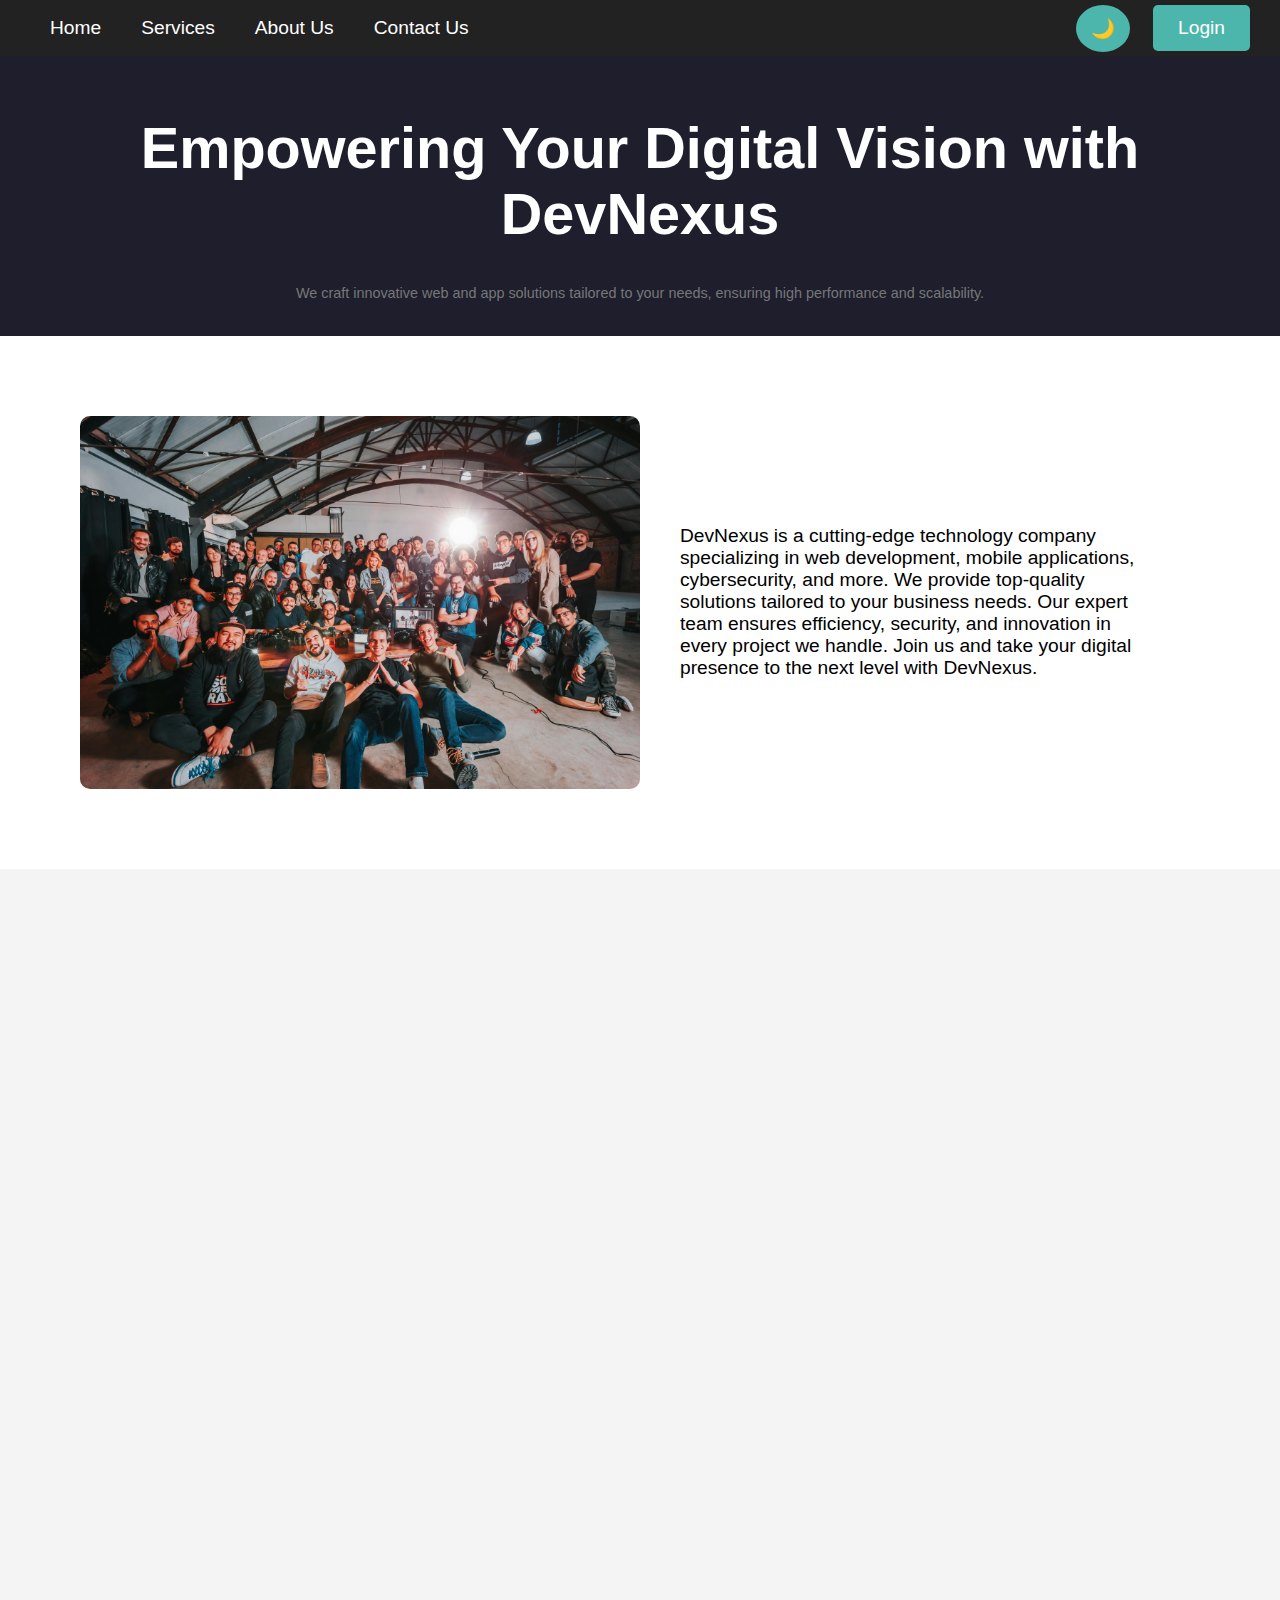
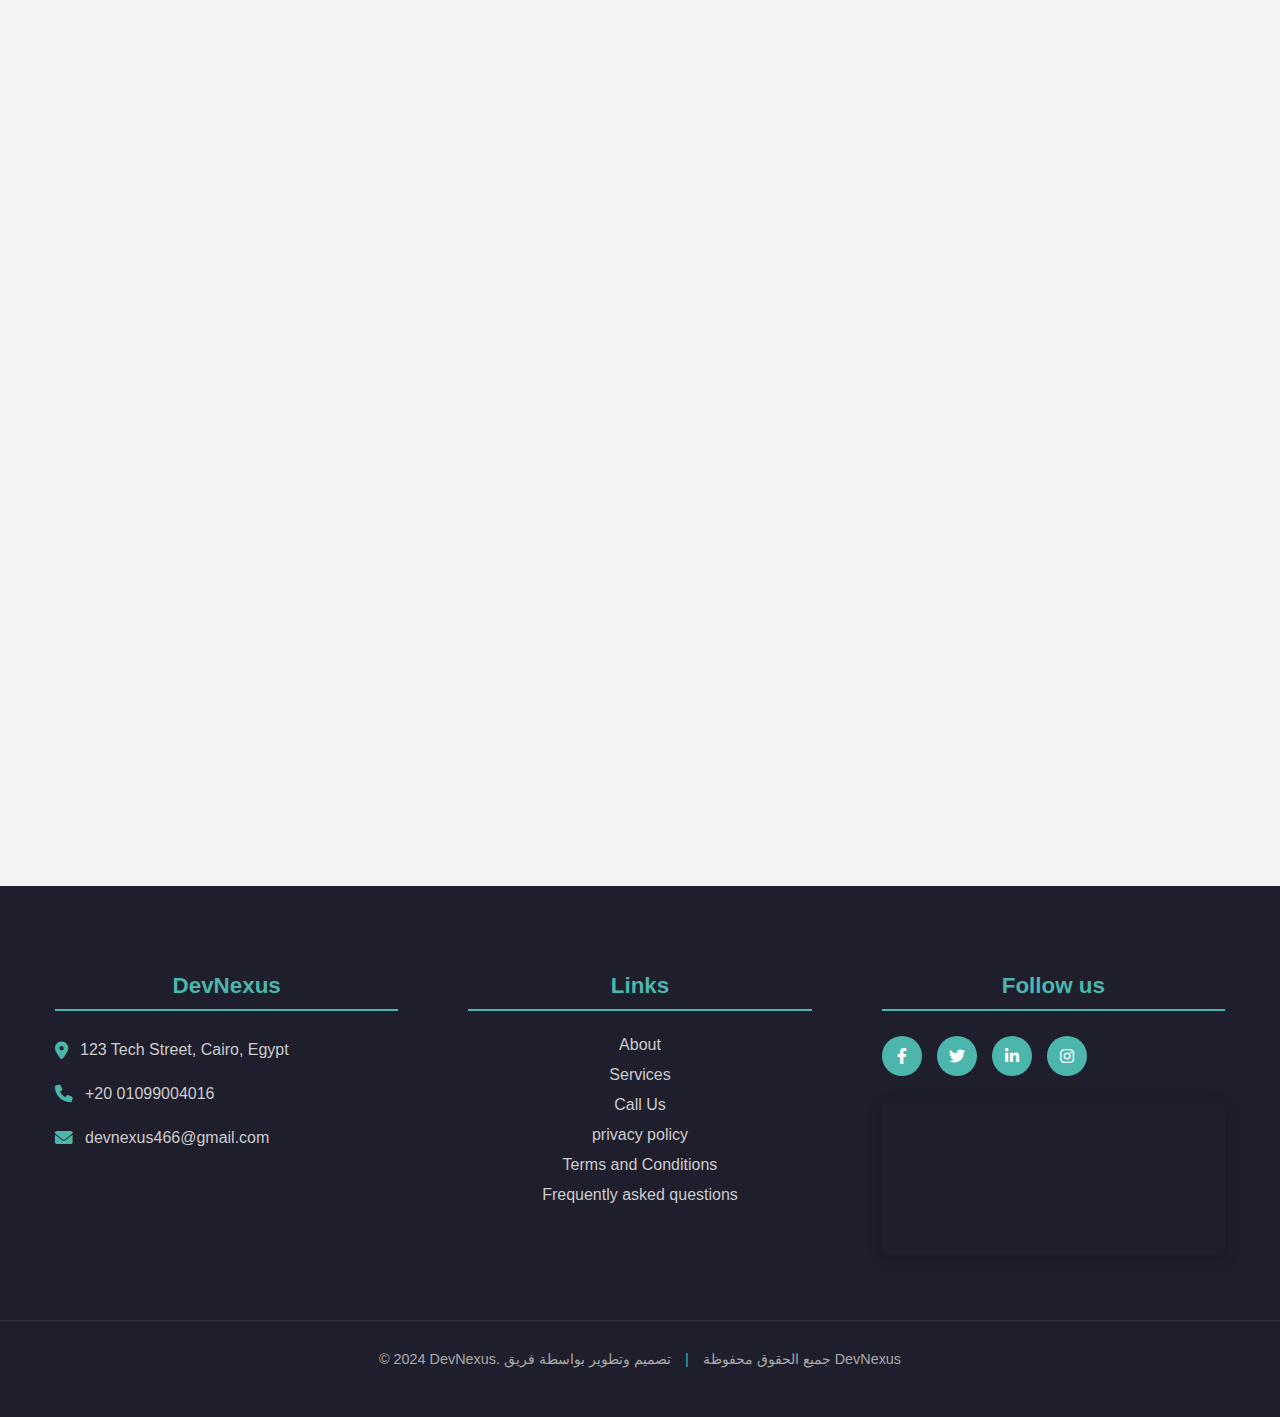
==== index.html @ a36991d8 "comm" ====
<!DOCTYPE html>
<html lang="en">
<head>
    <meta charset="UTF-8">
    <meta name="viewport" content="width=device-width, initial-scale=1.0">
    <meta name="description" content="DevNexus is a cutting-edge technology company specializing in web development, mobile applications, cybersecurity, and more.">
    <meta name="keywords" content="web development, mobile apps, cybersecurity, graphic design, server administration, video editing">
    <title>DevNexus - Home</title>
    <link rel="icon" type="image/png" href="favicon.png">
    <link href="https://unpkg.com/aos@2.3.1/dist/aos.css" rel="stylesheet">
    <link rel="stylesheet" href="style.css">
    <!-- رابط أيقونات Font Awesome -->
<link rel="stylesheet" href="https://cdnjs.cloudflare.com/ajax/libs/font-awesome/6.0.0/css/all.min.css">
     
 
</head>

<body>
    
    <nav class="navbar">
        <button class="hamburger">☰</button>

        <ul>
            <li><a href="index.html">Home</a></li>
            <li><a href="services.html">Services</a></li>
            <li><a href="about.html">About Us</a></li>
            <li><a href="contact.html">Contact Us</a></li>
        </ul> 

        <button id="darkModeToggle" class="dark-mode-btn">🌙</button>
        <a href="#" class="login-btn" onclick="showModal('login')">Login</a>

    </nav> 



     <!-- نافذة التسجيل/الدخول -->
     <div class="overlay" id="overlay"></div>
     <div class="modal" id="modal">
         <span class="modal-close" onclick="closeModal()">×</span>
         <div class="modal-tabs">
             <div class="modal-tab active" onclick="switchTab('login')">Login</div>
             <div class="modal-tab" onclick="switchTab('signup')">Sign Up</div>
         </div>
         <div class="modal-content">
             <form id="loginForm" class="active" onsubmit="handleLogin(event)">
                 <div class="form-group">
                     <label>Email</label>
                     <input type="email" required>
                 </div>
                 <div class="form-group">
                     <label>Password</label>
                     <input type="password" required>
                 </div>
                 <button type="submit" class="login-btn">Login</button>
             </form>
 
             <form id="signupForm" onsubmit="handleSignup(event)">
                 <div class="form-group">
                     <label>Full Name</label>
                     <input type="text" required>
                 </div>
                 <div class="form-group">
                     <label>Email</label>
                     <input type="email" required>
                 </div>
                 <div class="form-group">
                     <label>Password</label>
                     <input type="password" id="password" required>
                 </div>
                 <div class="form-group">
                     <label>Confirm Password</label>
                     <input type="password" id="confirmPassword" required>
                 </div>
                 <button type="submit" class="login-btn">Sign Up</button>
             </form>
         </div>
     </div>
 


    <header>
        <h1> Empowering Your Digital Vision with DevNexus </h1>
        <p class="subtext">We craft innovative web and app solutions tailored to your needs, ensuring high performance and scalability.</p>
    </header>


    <div class="hero" data-aos="fade-up">
        <img src="devv.jpg" alt="DevNexus Company Overview">
        <div class="hero-text">
            <p>DevNexus is a cutting-edge technology company specializing in web development, mobile applications, cybersecurity, and more. We provide top-quality solutions tailored to your business needs. Our expert team ensures efficiency, security, and innovation in every project we handle. Join us and take your digital presence to the next level with DevNexus.</p>
        </div>
    </div>

    <div class="container">
        <div class="service-box" data-aos="fade-up" onclick="location.href='web.html';" style="cursor: pointer;">
            <img src="webb.jpg" alt="Web Development">
            <h3>Web Development</h3>
            <p>Building modern and responsive websites tailored to your business needs.</p>
            <button>Get Started</button>
        </div>
        <div class="service-box" data-aos="fade-up" onclick="location.href='mobi.html';" style="cursor: pointer;">
            <img src="mobii.jpg" alt="Mobile App Development">
            <h3>Mobile App Development</h3>
            <p>Developing innovative and scalable mobile applications for iOS and Android.</p>
            <button>Get Started</button>
        </div>
        <div class="service-box" data-aos="fade-up" onclick="location.href='Cybersecurity.html';" style="cursor: pointer;">
            <img src="cyber.jpg" alt="Cybersecurity">
            <h3>Cybersecurity</h3>
            <p>Ensuring robust security solutions to protect your digital assets.</p>
            <button>Get Started</button>
        </div>
        <div class="service-box" data-aos="fade-up" onclick="location.href='Graphic.html';" style="cursor: pointer;">
            <img src="graph.jpg" alt="Graphic Design">
            <h3>Graphic Design</h3>
            <p>Creating visually stunning graphics and branding materials.</p>
            <button>Get Started</button>
        </div>
        <div class="service-box" data-aos="fade-up" onclick="location.href='Server.html';" style="cursor: pointer;">
            <img src="serv.jpg" alt="Server Administration">
            <h3>Server Administration</h3>
            <p>Providing expert server setup, management, and maintenance services.</p>
            <button>Get Started</button>
        </div>
        <div class="service-box" data-aos="fade-up" onclick="location.href='Video.html';" style="cursor: pointer;">
            <img src="vid.jpg" alt="Video Editing">
            <h3>Video Editing</h3>
            <p>Professional video editing services for high-quality content production.</p>
            <button>Get Started</button>
        </div>
    </div>

<!-- أضف هذا الجزء قبل إغلاق body -->
<footer class="site-footer">
    <div class="footer-container">
        <!-- قسم معلومات الشركة -->
        <div class="footer-section">
            <h3 class="footer-heading">DevNexus</h3>
            <div class="company-info">
                <p class="footer-text">
                    <i class="fas fa-map-marker-alt icon"></i>
                    <span>123 Tech Street, Cairo, Egypt</span>
                </p>
                <p class="footer-text">
                    <i class="fas fa-phone icon"></i>
                    <a href="tel:+2001099004016">+20 01099004016</a>
                </p>
                <p class="footer-text">
                    <i class="fas fa-envelope icon"></i>
                    <a href="mailto:devnexus466@gmail.com">devnexus466@gmail.com</a>
                </p>
            </div>
        </div>

        <!-- قسم الروابط المهمة -->
        <div class="footer-section">
            <h3 class="footer-heading"> Links </h3>
            <ul class="footer-links">
                <li><a href="about.html">About</a></li>
                <li><a href="services.html">Services</a></li>
                <li><a href="contact.html"> Call Us</a></li>
                <li><a href="privacy.html">privacy policy </a></li>
                <li><a href="terms.html">Terms and Conditions </a></li>
                <li><a href="faq.html">Frequently asked questions </a></li>
            </ul>
        </div>

        <!-- قسم وسائل التواصل الاجتماعي -->
        <div class="footer-section">
            <h3 class="footer-heading">Follow us</h3>
            <div class="social-container">
                <a href="https://github.com/" class="social-link">
                    <i class="fab fa-facebook-f"></i>
                </a>
                <a href="#" class="social-link">
                    <i class="fab fa-twitter"></i>
                </a>
                <a href="https://www.linkedin.com/feed/?trk=guest_homepage-basic_google-one-tap-submit" class="social-link">
                    <i class="fab fa-linkedin-in"></i>
                </a>
                <a href="https://www.instagram.com/mohamed_hashem30?igsh=eTl5YXIwMnBibTN4&utm_source=qr" class="social-link">
                    <i class="fab fa-instagram"></i>
                </a>
            </div>
            
            <!-- خريطة جوجل -->
            <div class="map-container">
                <iframe
                    src="https://www.google.com/maps/embed?pb=!1m18!1m12!1m3!1d110502.60389549999!2d31.32800092065419!3d30.05946947054083!2m3!1f0!2f0!3f0!3m2!1i1024!2i768!4f13.1!3m3!1m2!1s0x14583fa60b21be5f%3A0x79dfb296e8423bba!2sCairo%2C%20Cairo%20Governorate!5e0!3m2!1sen!2seg!4v1717000000000!5m2!1sen!2seg"
                    width="100%"
                    height="150"
                    style="border:0;"
                    allowfullscreen=""
                    loading="lazy"
                    referrerpolicy="no-referrer-when-downgrade">
                </iframe>
            </div>
        </div>
    </div>

    <!-- حقوق النشر -->
    <div class="copyright-section">
        <p class="copyright-text">
            © 2024 DevNexus. جميع الحقوق محفوظة 
            <span class="separator">|</span>
            تصميم وتطوير بواسطة فريق DevNexus
        </p>
    </div>
</footer>




    <script src="https://unpkg.com/aos@2.3.1/dist/aos.js"></script>
    
    <script>
        AOS.init();
    </script>


    <script async src="https://www.googletagmanager.com/gtag/js?id=UA-XXXXXXXXX-X"></script>
    <script>
        window.dataLayer = window.dataLayer || [];
        function gtag(){dataLayer.push(arguments);}
        gtag('js', new Date());
        gtag('config', 'UA-XXXXXXXXX-X');

            // همبرجر مينو للهاتف
            document.querySelector('.hamburger').addEventListener('click', () => {
            document.querySelector('.navbar ul').classList.toggle('active');
        });

        // إغلاق القائمة عند النقر على عنصر
        document.querySelectorAll('.navbar ul li a').forEach(link => {
            link.addEventListener('click', () => {
                document.querySelector('.navbar ul').classList.remove('active');
            });
        });

        // وظائف نافذة التسجيل/الدخول
        let currentTab = 'login';

        function showModal(tab) {
            document.getElementById('overlay').style.display = 'block';
            document.getElementById('modal').style.display = 'block';
            setTimeout(() => {
                document.getElementById('modal').classList.add('active');
            }, 10);
            switchTab(tab);
        }

        function closeModal() {
            document.getElementById('modal').classList.remove('active');
            setTimeout(() => {
                document.getElementById('overlay').style.display = 'none';
                document.getElementById('modal').style.display = 'none';
            }, 300);
        }

        function switchTab(tab) {
            currentTab = tab;
            document.querySelectorAll('.modal-tab').forEach(t => t.classList.remove('active'));
            document.querySelectorAll(`.modal-tab:nth-child(${tab === 'login' ? 1 : 2})`).forEach(t => t.classList.add('active'));
            document.querySelectorAll('.modal-content form').forEach(f => f.classList.remove('active'));
            document.getElementById(`${tab}Form`).classList.add('active');
        }

        // إغلاق النافذة عند النقر خارجها
        document.getElementById('overlay').addEventListener('click', closeModal);

        // معالجة النماذج
        function handleLogin(e) {
            e.preventDefault();
            // أضف هنا منطق تسجيل الدخول
            alert('Login Successful!');
            closeModal();
        }

        function handleSignup(e) {
            e.preventDefault();
            const password = document.getElementById('password').value;
            const confirmPassword = document.getElementById('confirmPassword').value;

            if (password !== confirmPassword) {
                alert('Passwords do not match!');
                return;
            }
            // أضف هنا منطق التسجيل
            alert('Signup Successful!');
            closeModal();
        }

        // أنيميشن للعناصر عند التمرير
        AOS.init({
            duration: 1000,
            once: true,
            easing: 'ease-in-out',
        });

        // إغلاق النافذة بالزر ESC
        document.addEventListener('keydown', (e) => {
            if (e.key === 'Escape') closeModal();
        });


        // الخطوة 3: تحديث الـ JavaScript
    document.addEventListener('DOMContentLoaded', () => {
    const darkModeToggle = document.getElementById('darkModeToggle');
    const htmlElement = document.documentElement;
    
    // تحميل الإعدادات المحفوظة
    const savedMode = localStorage.getItem('darkMode');
    const isDark = savedMode === 'enabled';
    
    if (isDark) {
        htmlElement.classList.add('dark-mode');
    }

    // إضافة حدث النقر
    darkModeToggle.addEventListener('click', () => {
        htmlElement.classList.toggle('dark-mode');
        
        // حفظ الإعدادات
        const isDarkNow = htmlElement.classList.contains('dark-mode');
        localStorage.setItem('darkMode', isDarkNow ? 'enabled' : 'disabled');
        
        // تأثير للزر عند النقر
        darkModeToggle.style.transform = 'scale(1.2)';
        setTimeout(() => {
            darkModeToggle.style.transform = 'scale(1)';
        }, 200);
    });
});


    </script>
</body>
</html>
---- style.css ----
body {
    font-family: Arial, sans-serif;
    margin: 0;
    padding: 0;
    background: #f4f4f4;
    text-align: center;
    overflow-x: hidden;
}
header {
    background: #1E1E2D;
    color: white;
    padding: 20px;
    font-size: 1.8em;
}
.navbar {
    display: flex;
    justify-content: space-between;
    align-items: center;
    background: #222;
    padding: 5px 30px;
}


.navbar ul {
    list-style: none;
    padding: 0;
    margin: 0;
    display: flex;
}
.navbar ul li {
    margin: 0 20px;
}
.navbar ul li a {
    color: white;
    text-decoration: none;
    font-size: 1.2em;
    transition: color 0.3s;
}
.navbar ul li a:hover {
    color: #4DB6AC;
}
.login-btn {
    background: #4DB6AC;
    color: white;
    padding: 12px 25px;
    border-radius: 5px;
    text-decoration: none;
    font-size: 1.2em;
}
.login-btn:hover {
    background: #26A69A;
}

/* Dark Mode Toggle Button */
.dark-mode-btn {
    background: #4DB6AC;
    color: white;
    border: none;
    padding: 12px 15px;
    border-radius: 50%;
    cursor: pointer;
    font-size: 1.2em;
    position: absolute; /* تغيير من margin إلى position */
    right: 150px;
 /* top: 50%;*/
 /* transform: translateY(-50%);*/
    transition: all 0.3s ease; 
    z-index: 1000;
}
.dark-mode-btn:hover {
background: #26A69A;
/* transform: rotate(20deg); */
}

/* Dark Mode Styles */
body.dark-mode {
background: #1a1a1a;
color: #ffffff;
}

body.dark-mode .hero {
background: #2d2d2d;
}

body.dark-mode .service-box {
background: #2d2d2d;
box-shadow: 0px 0px 10px rgba(255,255,255,0.1);
}

body.dark-mode .service-box p {
color: #ccc;
}

body.dark-mode .navbar {
background: #111;
}

body.dark-mode header {
background: #000;
}

body.dark-mode .footer {
background: #000;
}





/* Dark Mode Styles */
html.dark-mode {
    background: #1a1a1a;
    color: #ffffff;
}

html.dark-mode body {
    background: inherit;
}

html.dark-mode .hero {
    background: #2d2d2d;
}

html.dark-mode .service-box {
    background: #2d2d2d;
    box-shadow: 0px 0px 10px rgba(255,255,255,0.1);
}

html.dark-mode .navbar {
    background: #111 !important;
}

html.dark-mode header {
    background: #000;
}

html.dark-mode .footer {
    background: #000;
}

html.dark-mode .modal {
    background: #2d2d2d;
    color: white;
}

html.dark-mode .form-group input {
    background: #1a1a1a;
    color: white;
    border-color: #444;
}

html.dark-mode .modal-tab {
    border-color: #444;
}

html.dark-mode .modal-tab.active {
    border-color: #4DB6AC;
}

html.dark-mode .service-box p {
    color: #ccc;
}

html.dark-mode .hero-text {
    color: #fff;
}

@media screen and (max-width: 768px) {
.dark-mode-btn {
margin-right: 10px;
padding: 10px 17px;
}
}

.subtext{
    font-size: 0.9rem;
    color: #777;
    font-weight: 300;
}

.hero {
    display: flex;
    justify-content: center;
    align-items: center;
    padding: 80px;
    background: white;
}
.hero img {
    width: 50%;
    border-radius: 10px;
}
.hero-text {
    width: 50%;
    padding: 40px;
    text-align: left;
    font-size: 1.2em;
}
.container {
    display: flex;
    flex-wrap: wrap;
    justify-content: center;
    padding: 40px;
}
.service-box {
    width: 350px;
    background: white;
    margin: 20px;
    padding: 25px;
    border-radius: 10px;
    box-shadow: 0px 0px 10px rgba(0,0,0,0.1);
    transition: transform 0.3s ease-in-out;
    text-align: center;
    position: relative;
}
.service-box:hover {
    transform: scale(1.08);
}
.service-box img {
    width: 100%;
    border-radius: 10px;
}
.service-box p {
    color: #555;
    margin: 15px 0;
}
.service-box button {
    background: #4DB6AC;
    color: white;
    padding: 10px 15px;
    border: none;
    border-radius: 5px;
    cursor: pointer;
    font-size: 1em;
    transition: background 0.3s, transform 0.3s, box-shadow 0.3s;
}
.service-box button:hover {
    background: #26A69A;
    transform: translateY(-2px);
    box-shadow: 0px 4px 8px rgba(0, 0, 0, 0.2);
}
.footer {
    margin-top: 50px;
    padding: 20px;
    background: #1E1E2D;
    color: white;
    font-size: 1em;
    text-align: center;
}

 
.social-icons {
    margin-top: 10px;
}
.social-icons a {
    margin: 0 10px;
    text-decoration: none;
 }
.social-icons img {
    width: 24px;
    height: 24px;
}

/* Media Queries for Mobile */
@media screen and (max-width: 768px) {
    .hero {
        flex-direction: column;
        padding: 20px;
    }
    .hero img {
        width: 80%;
        margin-bottom: 20px;
    }
    .hero-text {
        width: 100%;
        font-size: 0.9em;
    }
    .navbar ul {
        flex-direction: column;
        text-align: center;
    }
    .navbar ul li {
        margin: 10px 0;
    }
    .container {
        flex-direction: column;
        align-items: center;
        padding: 20px;
    }
    .service-box {
        width: 90%;
        margin: 15px 0;
    }
    .service-box h3 {
        font-size: 1.5em;
    }
    .service-box p {
        font-size: 1em;
    }
    .service-box button {
        font-size: 1em;
    }
}


/* ... الأكواد السابقة نفسها ... */

/* أنماط جديدة للقائمة المنسدلة على الموبايل */
.hamburger {
    display: none;
    cursor: pointer;
    background: none;
    border: none;
    color: white;
    font-size: 24px;
}

/* نافذة التسجيل/الدخول */
.modal {
    display: none;
    position: fixed;
    top: 50%;
    left: 50%;
    transform: translate(-50%, -50%);
    background: white;
    padding: 30px;
    border-radius: 10px;
    box-shadow: 0 0 20px rgba(0,0,0,0.2);
    z-index: 1000;
    width: 90%;
    max-width: 400px;
}

.modal.active {
    animation: modalSlide 0.3s ease-out;
}

@keyframes modalSlide {
    from { transform: translate(-50%, -60%); opacity: 0; }
    to { transform: translate(-50%, -50%); opacity: 1; }
}

.modal-tabs {
    display: flex;
    margin-bottom: 20px;
}

.modal-tab {
    flex: 1;
    padding: 10px;
    text-align: center;
    cursor: pointer;
    border-bottom: 2px solid #ddd;
    transition: all 0.3s;
}

.modal-tab.active {
    border-color: #4DB6AC;
    color: #4DB6AC;
}

.modal-content form {
    display: none;
}

.modal-content form.active {
    display: block;
}

.form-group {
    margin-bottom: 15px;
}

.form-group input {
    width: 100%;
    padding: 10px;
    border: 1px solid #ddd;
    border-radius: 5px;
    margin-top: 5px;
}

.form-group input:focus {
    border-color: #4DB6AC;
    outline: none;
}

.modal-close {
    position: absolute;
    top: 10px;
    right: 15px;
    cursor: pointer;
    font-size: 24px;
}

.overlay {
    display: none;
    position: fixed;
    top: 0;
    left: 0;
    width: 100%;
    height: 100%;
    background: rgba(0,0,0,0.5);
    z-index: 999;
}

/* تحسينات للهاتف */
@media screen and (max-width: 768px) {
    .hamburger {
        display: block;
    }

    .navbar ul {
        position: absolute;
        top: 60px;
        left: -100%;
        background: #222;
        width: 100%;
        flex-direction: column;
        transition: 0.3s;
        padding: 20px 0;
    }

    .navbar ul.active {
        left: 0;
    }

    .login-btn {
        margin-left: auto;
        margin-right: 20px;
    }
}


/* أنماط الفوتر */
.site-footer {
    background: #1E1E2D;
    color: #ffffff;
    padding: 50px 0 20px;
    margin-top: 80px;
    position: relative;
}

.footer-container {
    max-width: 1200px;
    margin: 0 auto;
    display: grid;
    grid-template-columns: repeat(auto-fit, minmax(250px, 1fr));
    gap: 40px;
    padding: 0 20px;
}

.footer-section {
    padding: 15px;
}

.footer-heading {
    color: #4DB6AC;
    border-bottom: 2px solid #4DB6AC;
    padding-bottom: 10px;
    margin-bottom: 25px;
    font-size: 1.4em;
}

.footer-text {
    color: #cccccc;
    line-height: 1.8;
    margin: 15px 0;
    display: flex;
    align-items: center;
}

.footer-text .icon {
    margin-right: 12px;
    font-size: 1.1em;
    color: #4DB6AC;
}

.footer-links {
    list-style: none;
    padding: 0;
}

.footer-links li {
    margin: 12px 0;
}

.footer-links a {
    color: #cccccc;
    text-decoration: none;
    transition: color 0.3s ease;
    list-style: none;
}

ul {
    list-style: none;

}

a {
    text-decoration: none !important;
    color: #cccccc;

}

.footer-links a:hover {
    color: #4DB6AC;
}

.social-container {
    display: flex;
    gap: 15px;
    margin: 25px 0;
}

.social-link {
    width: 40px;
    height: 40px;
    border-radius: 50%;
    background: #4DB6AC;
    display: flex;
    align-items: center;
    justify-content: center;
    color: white;
    transition: all 0.3s ease;
}

.social-link:hover {
    background: #26A69A;
    transform: translateY(-3px);
}

.map-container {
    margin-top: 25px;
    border-radius: 8px;
    overflow: hidden;
    box-shadow: 0 4px 15px rgba(0,0,0,0.2);
}

.copyright-section {
    text-align: center;
    padding: 30px;
    margin-top: 50px;
    border-top: 1px solid rgba(255,255,255,0.1);
}

.copyright-text {
    color: #aaaaaa;
    font-size: 0.9em;
    margin: 0;
}

.separator {
    margin: 0 10px;
    color: #4DB6AC;
}

/* Dark Mode */
html.dark-mode .site-footer {
    background: #000000;
}

html.dark-mode .footer-heading {
    color: #26A69A;
}

@media (max-width: 768px) {
    .footer-container {
        grid-template-columns: 1fr;
        text-align: center;
    }

    .footer-text {
        justify-content: center;
    }

    .social-container {
        justify-content: center;
    }
}
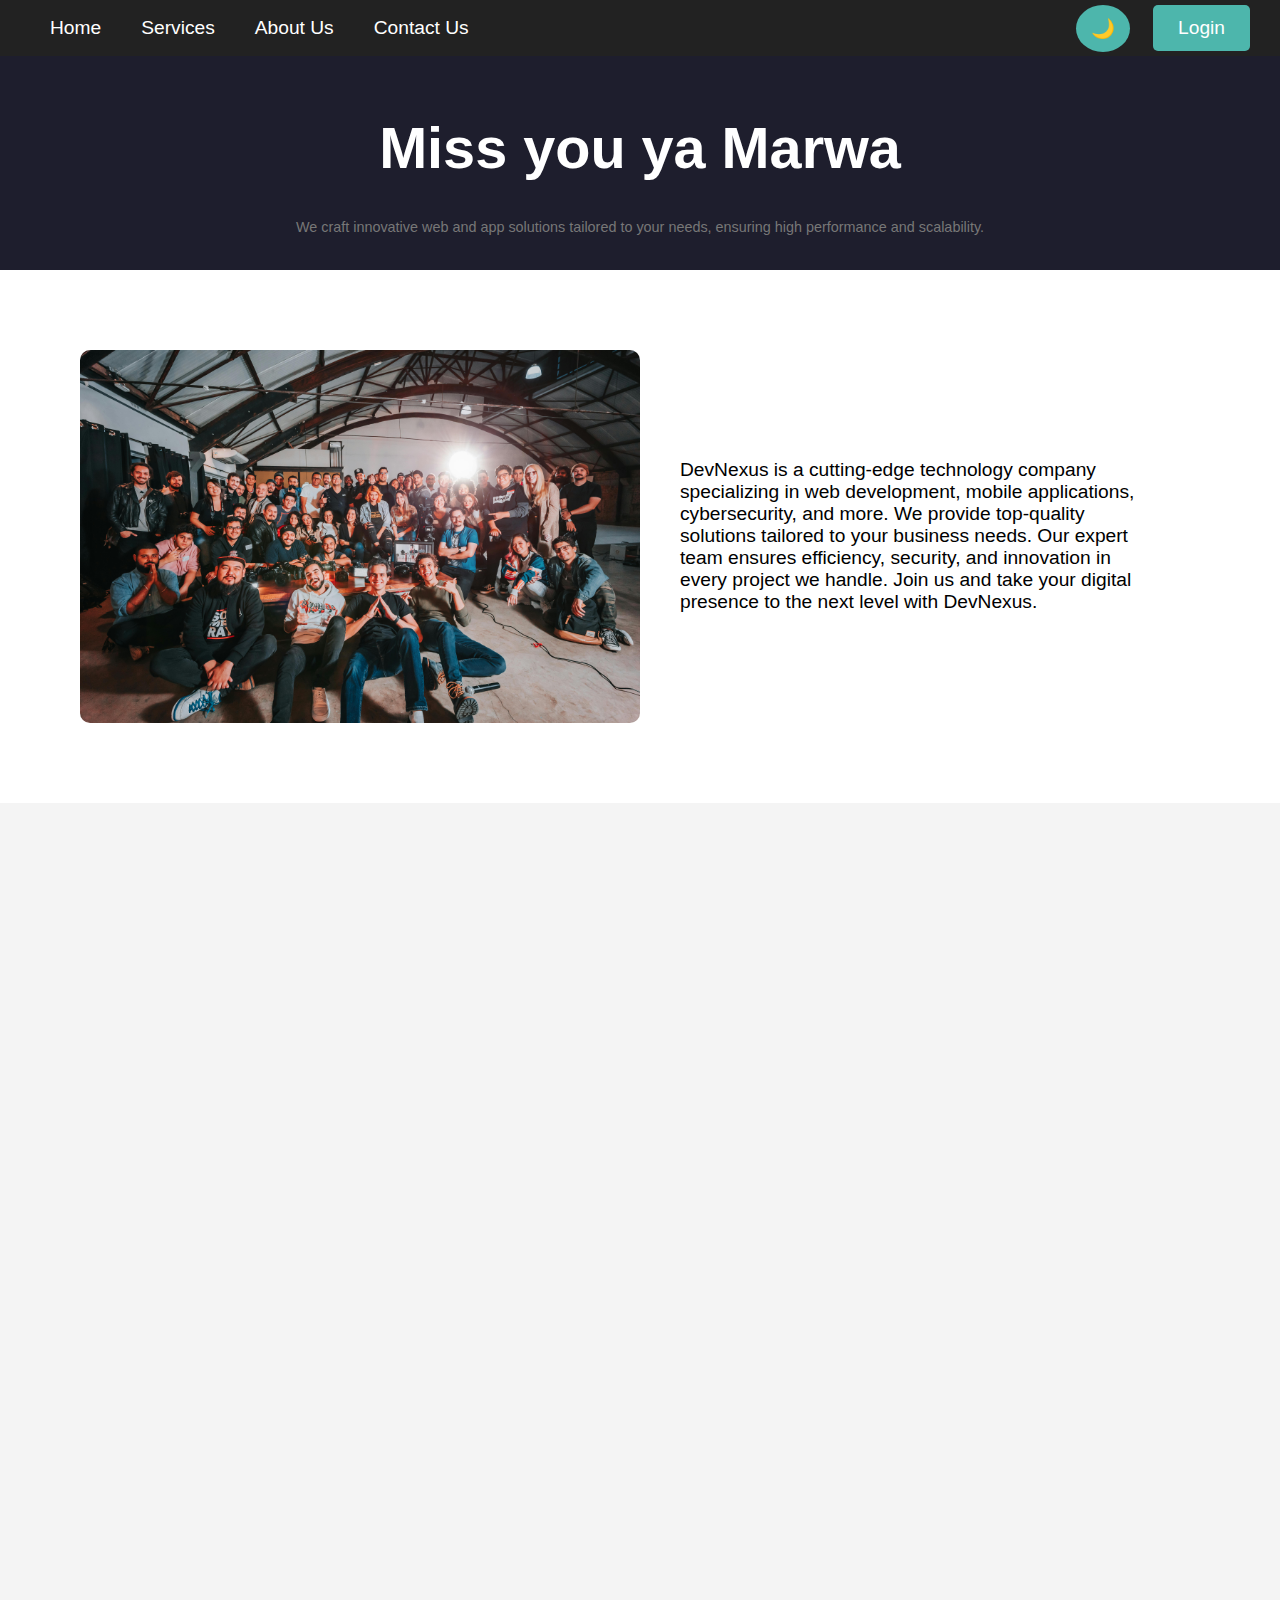
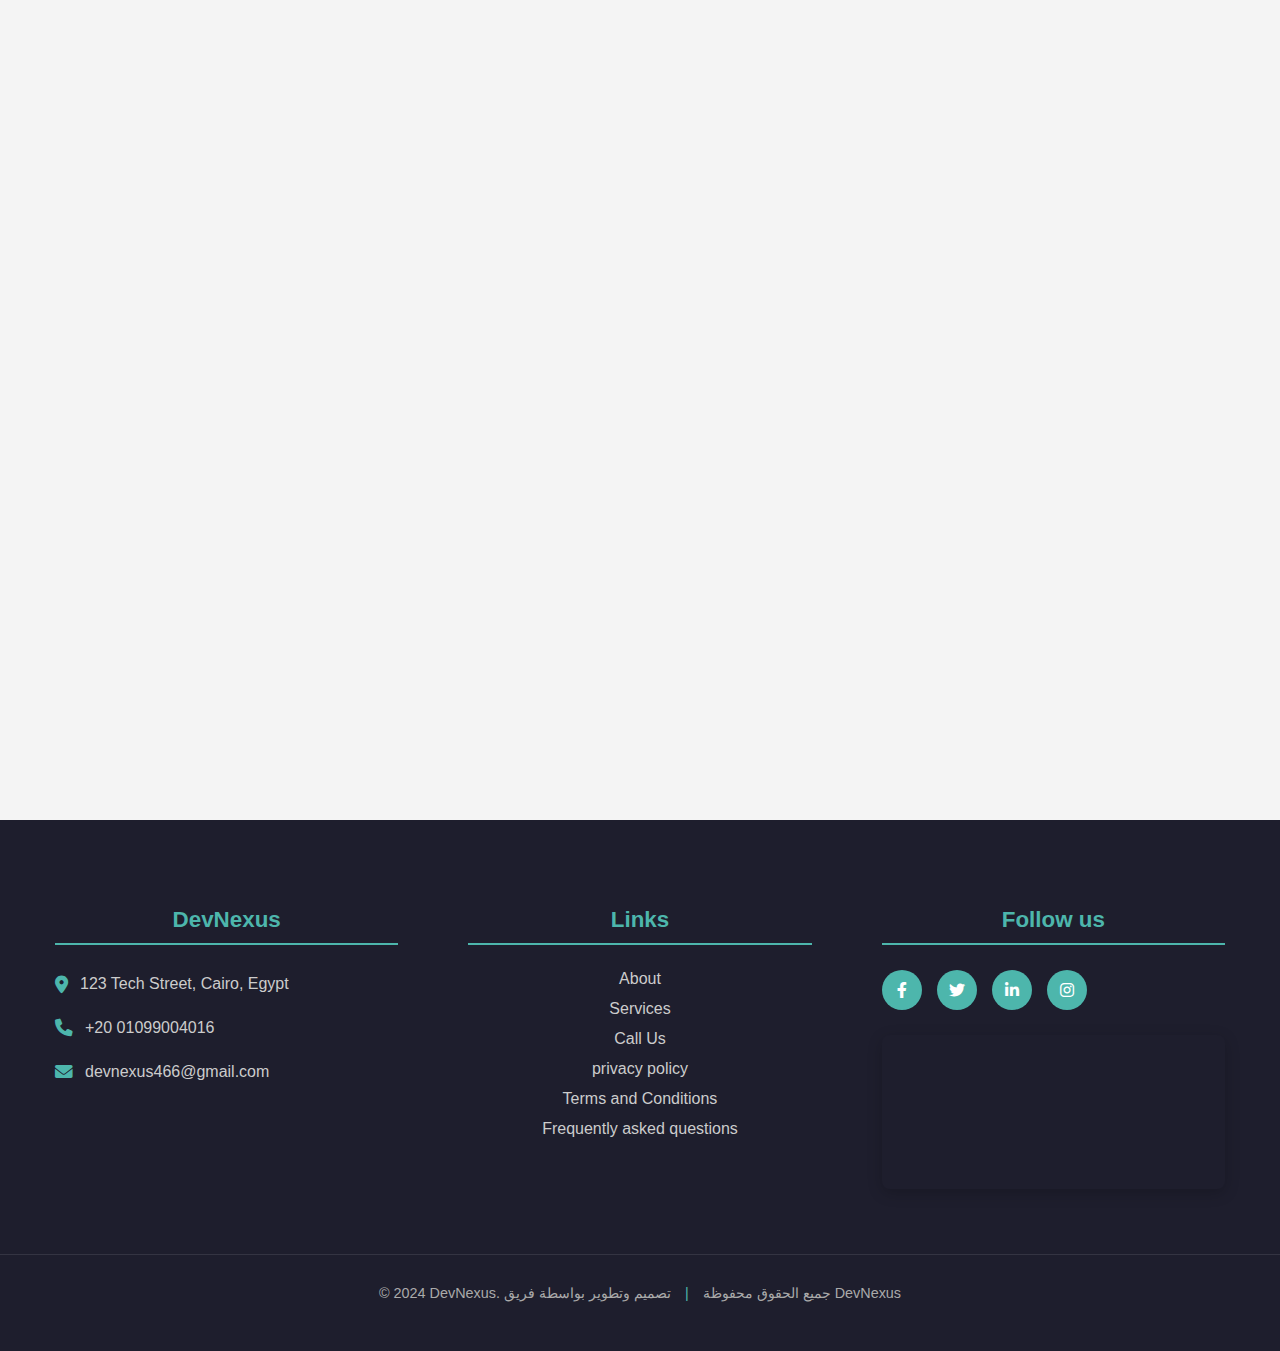
==== commit 1a8615e4: "comm" ====
--- a/index.html
+++ b/index.html
@@ -6,7 +6,7 @@
     <meta name="description" content="DevNexus is a cutting-edge technology company specializing in web development, mobile applications, cybersecurity, and more.">
     <meta name="keywords" content="web development, mobile apps, cybersecurity, graphic design, server administration, video editing">
     <title>DevNexus - Home</title>
-    <link rel="icon" type="image/png" href="favicon.png">
+     <link rel="icon" type="image/png" href="cyber.jpg">
     <link href="https://unpkg.com/aos@2.3.1/dist/aos.css" rel="stylesheet">
     <link rel="stylesheet" href="style.css">
     <!-- رابط أيقونات Font Awesome -->
@@ -23,8 +23,8 @@
         <ul>
             <li><a href="index.html">Home</a></li>
             <li><a href="services.html">Services</a></li>
-            <li><a href="about.html">About Us</a></li>
-            <li><a href="contact.html">Contact Us</a></li>
+            <li><a href="aboutus.html">About Us</a></li>
+            <li><a href="callus.html">Contact Us</a></li>
         </ul> 
 
         <button id="darkModeToggle" class="dark-mode-btn">🌙</button>
@@ -43,7 +43,7 @@
              <div class="modal-tab" onclick="switchTab('signup')">Sign Up</div>
          </div>
          <div class="modal-content">
-             <form id="loginForm" class="active" onsubmit="handleLogin(event)">
+             <form action="login.php" method="post" id="loginForm" class="active" onsubmit="handleLogin(event)">
                  <div class="form-group">
                      <label>Email</label>
                      <input type="email" required>
@@ -55,7 +55,7 @@
                  <button type="submit" class="login-btn">Login</button>
              </form>
  
-             <form id="signupForm" onsubmit="handleSignup(event)">
+             <form action="signup.php" id="signupForm" onsubmit="handleSignup(event)">
                  <div class="form-group">
                      <label>Full Name</label>
                      <input type="text" required>
@@ -80,7 +80,8 @@
 
 
     <header>
-        <h1> Empowering Your Digital Vision with DevNexus </h1>
+        <!-- <h1> Empowering Your Digital Vision with DevNexus </h1> -->
+        <h1> Miss you ya Marwa </h1>
         <p class="subtext">We craft innovative web and app solutions tailored to your needs, ensuring high performance and scalability.</p>
     </header>
 
@@ -157,9 +158,9 @@
         <div class="footer-section">
             <h3 class="footer-heading"> Links </h3>
             <ul class="footer-links">
-                <li><a href="about.html">About</a></li>
+                <li><a href="aboutus.html">About</a></li>
                 <li><a href="services.html">Services</a></li>
-                <li><a href="contact.html"> Call Us</a></li>
+                <li><a href="callus.html"> Call Us</a></li>
                 <li><a href="privacy.html">privacy policy </a></li>
                 <li><a href="terms.html">Terms and Conditions </a></li>
                 <li><a href="faq.html">Frequently asked questions </a></li>
@@ -333,6 +334,32 @@
     });
 });
 
+const paymentOptions = document.querySelectorAll('.payment-option');
+const visaForm = document.getElementById('visa-form');
+const vodafoneForm = document.getElementById('vodafone-cash-form');
+const instaPayForm = document.getElementById('insta-pay-form');
+const paypalForm = document.getElementById('paypal-form');
+
+paymentOptions.forEach(option => {
+    option.addEventListener('click', () => {
+        visaForm.classList.add('hidden');
+        vodafoneForm.classList.add('hidden');
+        instaPayForm.classList.add('hidden');
+        paypalForm.classList.add('hidden');
+
+        const method = option.getAttribute('data-method');
+        if (method === 'visa') {
+            visaForm.classList.remove('hidden');
+        } else if (method === 'vodafone-cash') {
+            vodafoneForm.classList.remove('hidden');
+        } else if (method === 'insta-pay') {
+            instaPayForm.classList.remove('hidden');
+        } else if (method === 'paypal') {
+            paypalForm.classList.remove('hidden');
+        }
+    });
+});
+
 
     </script>
 </body>
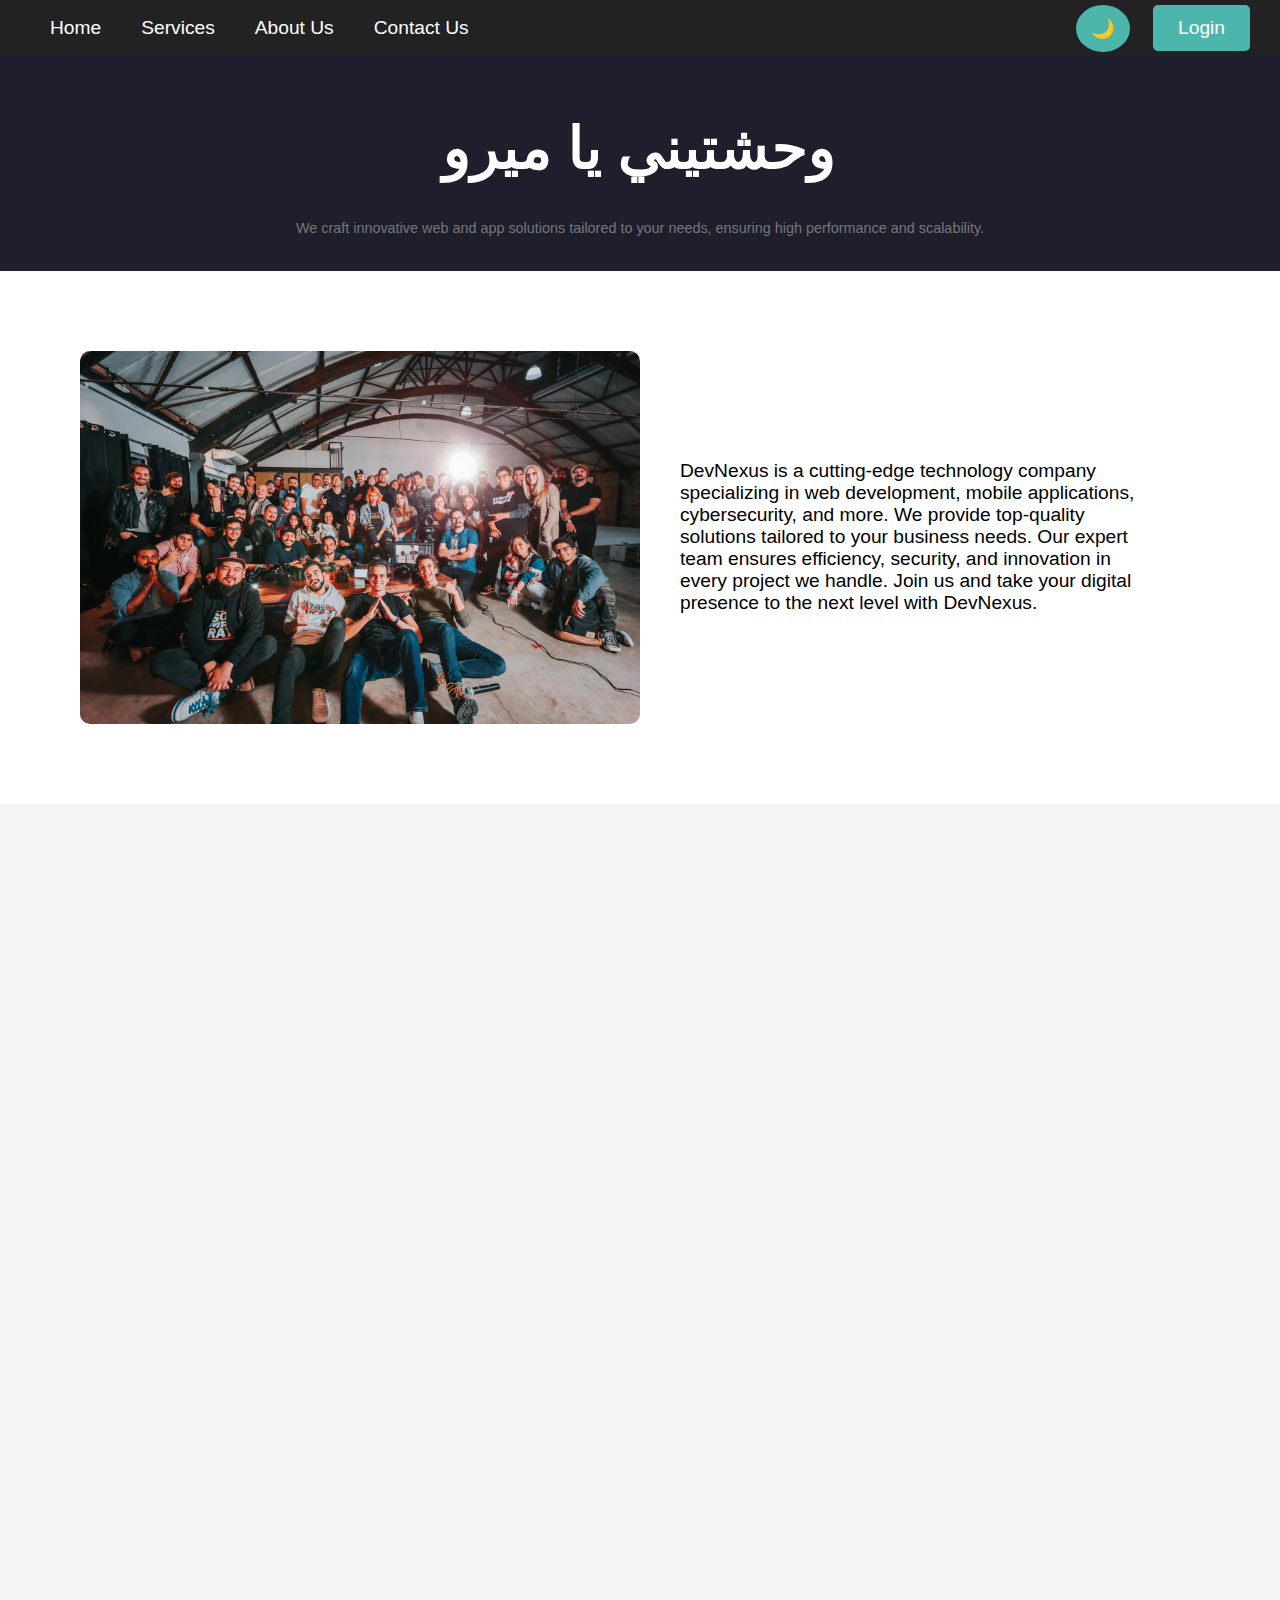
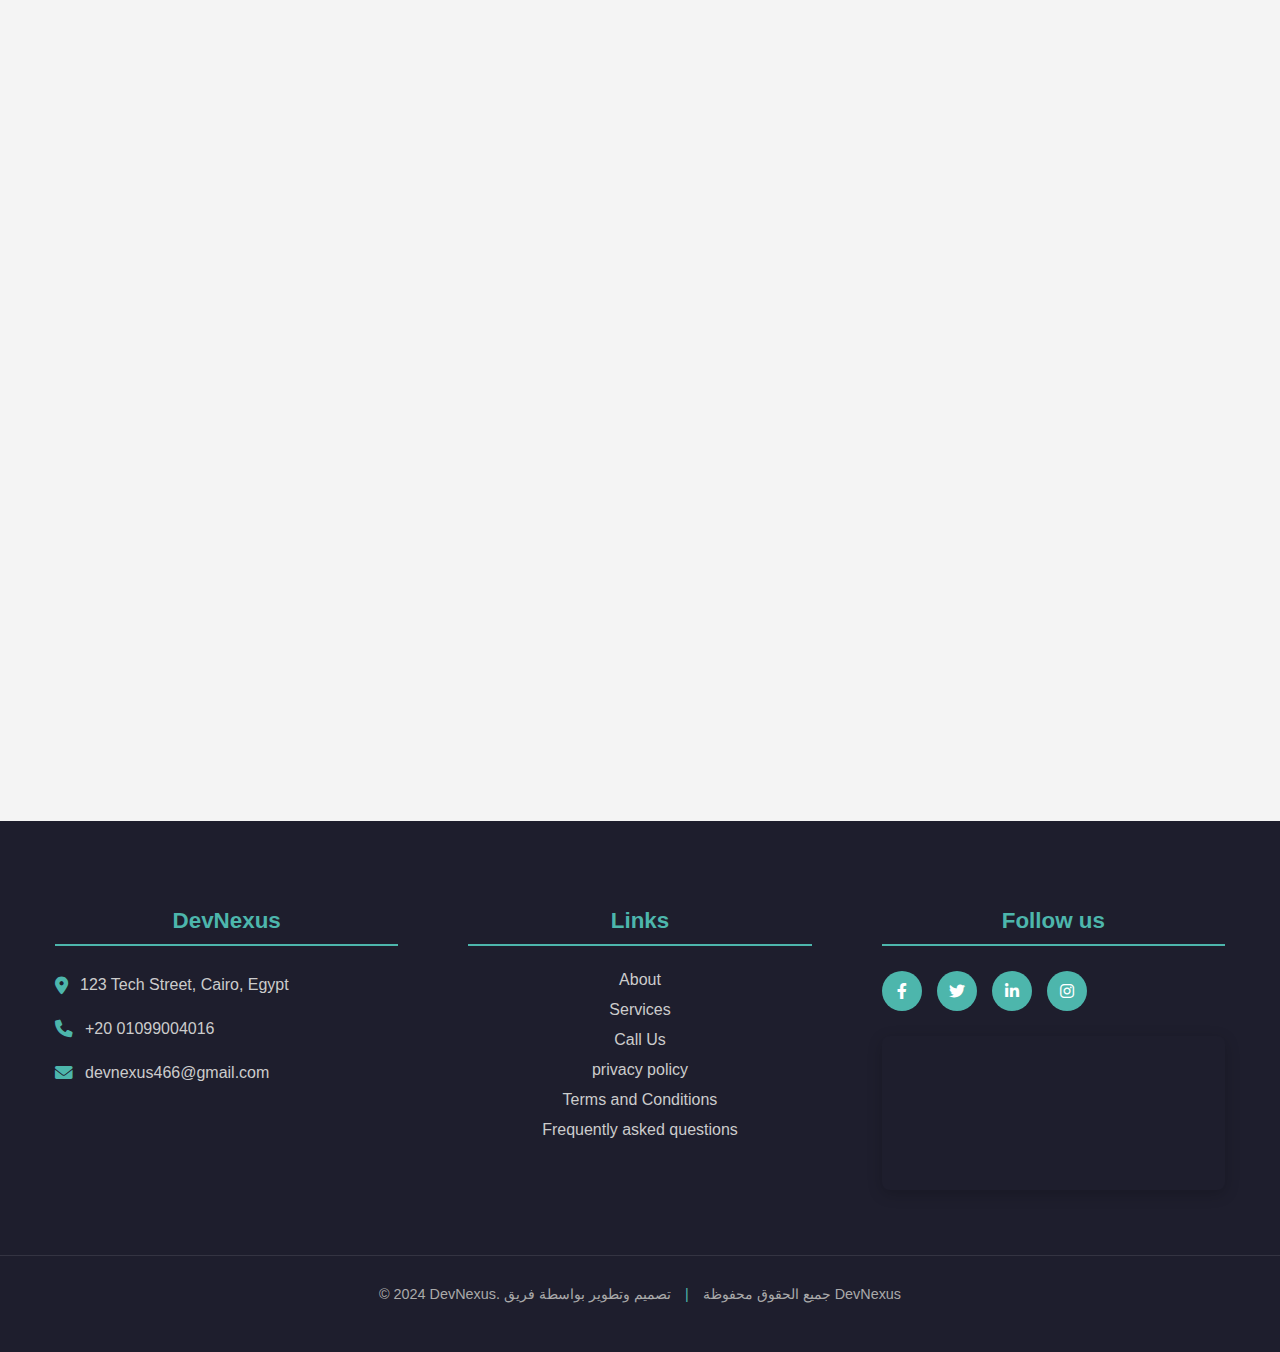
==== commit 0512d829: "comm" ====
--- a/index.html
+++ b/index.html
@@ -1,366 +1,442 @@
 <!DOCTYPE html>
 <html lang="en">
-<head>
-    <meta charset="UTF-8">
-    <meta name="viewport" content="width=device-width, initial-scale=1.0">
-    <meta name="description" content="DevNexus is a cutting-edge technology company specializing in web development, mobile applications, cybersecurity, and more.">
-    <meta name="keywords" content="web development, mobile apps, cybersecurity, graphic design, server administration, video editing">
+  <head>
+    <meta charset="UTF-8" />
+    <meta name="viewport" content="width=device-width, initial-scale=1.0" />
+    <meta
+      name="description"
+      content="DevNexus is a cutting-edge technology company specializing in web development, mobile applications, cybersecurity, and more."
+    />
+    <meta
+      name="keywords"
+      content="web development, mobile apps, cybersecurity, graphic design, server administration, video editing"
+    />
     <title>DevNexus - Home</title>
-     <link rel="icon" type="image/png" href="cyber.jpg">
-    <link href="https://unpkg.com/aos@2.3.1/dist/aos.css" rel="stylesheet">
-    <link rel="stylesheet" href="style.css">
+    <link rel="icon" type="image/png" href="cyber.jpg" />
+    <link href="https://unpkg.com/aos@2.3.1/dist/aos.css" rel="stylesheet" />
+    <link rel="stylesheet" href="style.css" />
     <!-- رابط أيقونات Font Awesome -->
-<link rel="stylesheet" href="https://cdnjs.cloudflare.com/ajax/libs/font-awesome/6.0.0/css/all.min.css">
-     
- 
-</head>
-
-<body>
-    
+    <link
+      rel="stylesheet"
+      href="https://cdnjs.cloudflare.com/ajax/libs/font-awesome/6.0.0/css/all.min.css"
+    />
+  </head>
+
+  <body>
     <nav class="navbar">
-        <button class="hamburger">☰</button>
-
-        <ul>
-            <li><a href="index.html">Home</a></li>
-            <li><a href="services.html">Services</a></li>
-            <li><a href="aboutus.html">About Us</a></li>
-            <li><a href="callus.html">Contact Us</a></li>
-        </ul> 
-
-        <button id="darkModeToggle" class="dark-mode-btn">🌙</button>
-        <a href="#" class="login-btn" onclick="showModal('login')">Login</a>
-
-    </nav> 
-
-
-
-     <!-- نافذة التسجيل/الدخول -->
-     <div class="overlay" id="overlay"></div>
-     <div class="modal" id="modal">
-         <span class="modal-close" onclick="closeModal()">×</span>
-         <div class="modal-tabs">
-             <div class="modal-tab active" onclick="switchTab('login')">Login</div>
-             <div class="modal-tab" onclick="switchTab('signup')">Sign Up</div>
-         </div>
-         <div class="modal-content">
-             <form action="login.php" method="post" id="loginForm" class="active" onsubmit="handleLogin(event)">
-                 <div class="form-group">
-                     <label>Email</label>
-                     <input type="email" required>
-                 </div>
-                 <div class="form-group">
-                     <label>Password</label>
-                     <input type="password" required>
-                 </div>
-                 <button type="submit" class="login-btn">Login</button>
-             </form>
- 
-             <form action="signup.php" id="signupForm" onsubmit="handleSignup(event)">
-                 <div class="form-group">
-                     <label>Full Name</label>
-                     <input type="text" required>
-                 </div>
-                 <div class="form-group">
-                     <label>Email</label>
-                     <input type="email" required>
-                 </div>
-                 <div class="form-group">
-                     <label>Password</label>
-                     <input type="password" id="password" required>
-                 </div>
-                 <div class="form-group">
-                     <label>Confirm Password</label>
-                     <input type="password" id="confirmPassword" required>
-                 </div>
-                 <button type="submit" class="login-btn">Sign Up</button>
-             </form>
-         </div>
-     </div>
- 
-
+      <button class="hamburger">☰</button>
+
+      <ul>
+        <li><a href="index.html">Home</a></li>
+        <li><a href="services.html">Services</a></li>
+        <li><a href="aboutus.html">About Us</a></li>
+        <li><a href="callus.html">Contact Us</a></li>
+      </ul>
+
+      <button id="darkModeToggle" class="dark-mode-btn">🌙</button>
+      <a href="#" class="login-btn" onclick="showModal('login')">Login</a>
+    </nav>
+
+    <!-- نافذة التسجيل/الدخول -->
+    <div class="overlay" id="overlay"></div>
+    <div class="modal" id="modal">
+      <span class="modal-close" onclick="closeModal()">×</span>
+      <div class="modal-tabs">
+        <div class="modal-tab active" onclick="switchTab('login')">Login</div>
+        <div class="modal-tab" onclick="switchTab('signup')">Sign Up</div>
+      </div>
+      <div class="modal-content">
+        <form
+          action="login.php"
+          method="post"
+          id="loginForm"
+          class="active"
+          onsubmit="handleLogin(event)"
+        >
+          <div class="form-group">
+            <label>Email</label>
+            <input type="email" required />
+          </div>
+          <div class="form-group">
+            <label>Password</label>
+            <input type="password" required />
+          </div>
+          <button type="submit" class="login-btn">Login</button>
+        </form>
+
+        <form
+          action="signup.php"
+          id="signupForm"
+          onsubmit="handleSignup(event)"
+        >
+          <div class="form-group">
+            <label>Full Name</label>
+            <input type="text" required />
+          </div>
+          <div class="form-group">
+            <label>Email</label>
+            <input type="email" required />
+          </div>
+          <div class="form-group">
+            <label>Password</label>
+            <input type="password" id="password" required />
+          </div>
+          <div class="form-group">
+            <label>Confirm Password</label>
+            <input type="password" id="confirmPassword" required />
+          </div>
+          <button type="submit" class="login-btn">Sign Up</button>
+        </form>
+      </div>
+    </div>
 
     <header>
-        <!-- <h1> Empowering Your Digital Vision with DevNexus </h1> -->
-        <h1> Miss you ya Marwa </h1>
-        <p class="subtext">We craft innovative web and app solutions tailored to your needs, ensuring high performance and scalability.</p>
+      <!-- <h1> Empowering Your Digital Vision with DevNexus </h1> -->
+      <h1>وحشتيني يا ميرو</h1>
+
+      <p class="subtext">
+        We craft innovative web and app solutions tailored to your needs,
+        ensuring high performance and scalability.
+      </p>
     </header>
 
-
     <div class="hero" data-aos="fade-up">
-        <img src="devv.jpg" alt="DevNexus Company Overview">
-        <div class="hero-text">
-            <p>DevNexus is a cutting-edge technology company specializing in web development, mobile applications, cybersecurity, and more. We provide top-quality solutions tailored to your business needs. Our expert team ensures efficiency, security, and innovation in every project we handle. Join us and take your digital presence to the next level with DevNexus.</p>
-        </div>
+      <img src="devv.jpg" alt="DevNexus Company Overview" />
+      <div class="hero-text">
+        <p>
+          DevNexus is a cutting-edge technology company specializing in web
+          development, mobile applications, cybersecurity, and more. We provide
+          top-quality solutions tailored to your business needs. Our expert team
+          ensures efficiency, security, and innovation in every project we
+          handle. Join us and take your digital presence to the next level with
+          DevNexus.
+        </p>
+      </div>
     </div>
 
     <div class="container">
-        <div class="service-box" data-aos="fade-up" onclick="location.href='web.html';" style="cursor: pointer;">
-            <img src="webb.jpg" alt="Web Development">
-            <h3>Web Development</h3>
-            <p>Building modern and responsive websites tailored to your business needs.</p>
-            <button>Get Started</button>
-        </div>
-        <div class="service-box" data-aos="fade-up" onclick="location.href='mobi.html';" style="cursor: pointer;">
-            <img src="mobii.jpg" alt="Mobile App Development">
-            <h3>Mobile App Development</h3>
-            <p>Developing innovative and scalable mobile applications for iOS and Android.</p>
-            <button>Get Started</button>
-        </div>
-        <div class="service-box" data-aos="fade-up" onclick="location.href='Cybersecurity.html';" style="cursor: pointer;">
-            <img src="cyber.jpg" alt="Cybersecurity">
-            <h3>Cybersecurity</h3>
-            <p>Ensuring robust security solutions to protect your digital assets.</p>
-            <button>Get Started</button>
-        </div>
-        <div class="service-box" data-aos="fade-up" onclick="location.href='Graphic.html';" style="cursor: pointer;">
-            <img src="graph.jpg" alt="Graphic Design">
-            <h3>Graphic Design</h3>
-            <p>Creating visually stunning graphics and branding materials.</p>
-            <button>Get Started</button>
-        </div>
-        <div class="service-box" data-aos="fade-up" onclick="location.href='Server.html';" style="cursor: pointer;">
-            <img src="serv.jpg" alt="Server Administration">
-            <h3>Server Administration</h3>
-            <p>Providing expert server setup, management, and maintenance services.</p>
-            <button>Get Started</button>
-        </div>
-        <div class="service-box" data-aos="fade-up" onclick="location.href='Video.html';" style="cursor: pointer;">
-            <img src="vid.jpg" alt="Video Editing">
-            <h3>Video Editing</h3>
-            <p>Professional video editing services for high-quality content production.</p>
-            <button>Get Started</button>
-        </div>
+      <div
+        class="service-box"
+        data-aos="fade-up"
+        onclick="location.href='web.html';"
+        style="cursor: pointer"
+      >
+        <img src="webb.jpg" alt="Web Development" />
+        <h3>Web Development</h3>
+        <p>
+          Building modern and responsive websites tailored to your business
+          needs.
+        </p>
+        <button>Get Started</button>
+      </div>
+      <div
+        class="service-box"
+        data-aos="fade-up"
+        onclick="location.href='mobi.html';"
+        style="cursor: pointer"
+      >
+        <img src="mobii.jpg" alt="Mobile App Development" />
+        <h3>Mobile App Development</h3>
+        <p>
+          Developing innovative and scalable mobile applications for iOS and
+          Android.
+        </p>
+        <button>Get Started</button>
+      </div>
+      <div
+        class="service-box"
+        data-aos="fade-up"
+        onclick="location.href='Cybersecurity.html';"
+        style="cursor: pointer"
+      >
+        <img src="cyber.jpg" alt="Cybersecurity" />
+        <h3>Cybersecurity</h3>
+        <p>
+          Ensuring robust security solutions to protect your digital assets.
+        </p>
+        <button>Get Started</button>
+      </div>
+      <div
+        class="service-box"
+        data-aos="fade-up"
+        onclick="location.href='Graphic.html';"
+        style="cursor: pointer"
+      >
+        <img src="graph.jpg" alt="Graphic Design" />
+        <h3>Graphic Design</h3>
+        <p>Creating visually stunning graphics and branding materials.</p>
+        <button>Get Started</button>
+      </div>
+      <div
+        class="service-box"
+        data-aos="fade-up"
+        onclick="location.href='Server.html';"
+        style="cursor: pointer"
+      >
+        <img src="serv.jpg" alt="Server Administration" />
+        <h3>Server Administration</h3>
+        <p>
+          Providing expert server setup, management, and maintenance services.
+        </p>
+        <button>Get Started</button>
+      </div>
+      <div
+        class="service-box"
+        data-aos="fade-up"
+        onclick="location.href='Video.html';"
+        style="cursor: pointer"
+      >
+        <img src="vid.jpg" alt="Video Editing" />
+        <h3>Video Editing</h3>
+        <p>
+          Professional video editing services for high-quality content
+          production.
+        </p>
+        <button>Get Started</button>
+      </div>
     </div>
 
-<!-- أضف هذا الجزء قبل إغلاق body -->
-<footer class="site-footer">
-    <div class="footer-container">
+    <!-- أضف هذا الجزء قبل إغلاق body -->
+    <footer class="site-footer">
+      <div class="footer-container">
         <!-- قسم معلومات الشركة -->
         <div class="footer-section">
-            <h3 class="footer-heading">DevNexus</h3>
-            <div class="company-info">
-                <p class="footer-text">
-                    <i class="fas fa-map-marker-alt icon"></i>
-                    <span>123 Tech Street, Cairo, Egypt</span>
-                </p>
-                <p class="footer-text">
-                    <i class="fas fa-phone icon"></i>
-                    <a href="tel:+2001099004016">+20 01099004016</a>
-                </p>
-                <p class="footer-text">
-                    <i class="fas fa-envelope icon"></i>
-                    <a href="mailto:devnexus466@gmail.com">devnexus466@gmail.com</a>
-                </p>
-            </div>
+          <h3 class="footer-heading">DevNexus</h3>
+          <div class="company-info">
+            <p class="footer-text">
+              <i class="fas fa-map-marker-alt icon"></i>
+              <span>123 Tech Street, Cairo, Egypt</span>
+            </p>
+            <p class="footer-text">
+              <i class="fas fa-phone icon"></i>
+              <a href="tel:+2001099004016">+20 01099004016</a>
+            </p>
+            <p class="footer-text">
+              <i class="fas fa-envelope icon"></i>
+              <a href="mailto:devnexus466@gmail.com">devnexus466@gmail.com</a>
+            </p>
+          </div>
         </div>
 
         <!-- قسم الروابط المهمة -->
         <div class="footer-section">
-            <h3 class="footer-heading"> Links </h3>
-            <ul class="footer-links">
-                <li><a href="aboutus.html">About</a></li>
-                <li><a href="services.html">Services</a></li>
-                <li><a href="callus.html"> Call Us</a></li>
-                <li><a href="privacy.html">privacy policy </a></li>
-                <li><a href="terms.html">Terms and Conditions </a></li>
-                <li><a href="faq.html">Frequently asked questions </a></li>
-            </ul>
+          <h3 class="footer-heading">Links</h3>
+          <ul class="footer-links">
+            <li><a href="aboutus.html">About</a></li>
+            <li><a href="services.html">Services</a></li>
+            <li><a href="callus.html"> Call Us</a></li>
+            <li><a href="privacy.html">privacy policy </a></li>
+            <li><a href="terms.html">Terms and Conditions </a></li>
+            <li><a href="faq.html">Frequently asked questions </a></li>
+          </ul>
         </div>
 
         <!-- قسم وسائل التواصل الاجتماعي -->
         <div class="footer-section">
-            <h3 class="footer-heading">Follow us</h3>
-            <div class="social-container">
-                <a href="https://github.com/" class="social-link">
-                    <i class="fab fa-facebook-f"></i>
-                </a>
-                <a href="#" class="social-link">
-                    <i class="fab fa-twitter"></i>
-                </a>
-                <a href="https://www.linkedin.com/feed/?trk=guest_homepage-basic_google-one-tap-submit" class="social-link">
-                    <i class="fab fa-linkedin-in"></i>
-                </a>
-                <a href="https://www.instagram.com/mohamed_hashem30?igsh=eTl5YXIwMnBibTN4&utm_source=qr" class="social-link">
-                    <i class="fab fa-instagram"></i>
-                </a>
-            </div>
-            
-            <!-- خريطة جوجل -->
-            <div class="map-container">
-                <iframe
-                    src="https://www.google.com/maps/embed?pb=!1m18!1m12!1m3!1d110502.60389549999!2d31.32800092065419!3d30.05946947054083!2m3!1f0!2f0!3f0!3m2!1i1024!2i768!4f13.1!3m3!1m2!1s0x14583fa60b21be5f%3A0x79dfb296e8423bba!2sCairo%2C%20Cairo%20Governorate!5e0!3m2!1sen!2seg!4v1717000000000!5m2!1sen!2seg"
-                    width="100%"
-                    height="150"
-                    style="border:0;"
-                    allowfullscreen=""
-                    loading="lazy"
-                    referrerpolicy="no-referrer-when-downgrade">
-                </iframe>
-            </div>
+          <h3 class="footer-heading">Follow us</h3>
+          <div class="social-container">
+            <a href="https://github.com/" class="social-link">
+              <i class="fab fa-facebook-f"></i>
+            </a>
+            <a href="#" class="social-link">
+              <i class="fab fa-twitter"></i>
+            </a>
+            <a
+              href="https://www.linkedin.com/feed/?trk=guest_homepage-basic_google-one-tap-submit"
+              class="social-link"
+            >
+              <i class="fab fa-linkedin-in"></i>
+            </a>
+            <a
+              href="https://www.instagram.com/mohamed_hashem30?igsh=eTl5YXIwMnBibTN4&utm_source=qr"
+              class="social-link"
+            >
+              <i class="fab fa-instagram"></i>
+            </a>
+          </div>
+
+          <!-- خريطة جوجل -->
+          <div class="map-container">
+            <iframe
+              src="https://www.google.com/maps/embed?pb=!1m18!1m12!1m3!1d110502.60389549999!2d31.32800092065419!3d30.05946947054083!2m3!1f0!2f0!3f0!3m2!1i1024!2i768!4f13.1!3m3!1m2!1s0x14583fa60b21be5f%3A0x79dfb296e8423bba!2sCairo%2C%20Cairo%20Governorate!5e0!3m2!1sen!2seg!4v1717000000000!5m2!1sen!2seg"
+              width="100%"
+              height="150"
+              style="border: 0"
+              allowfullscreen=""
+              loading="lazy"
+              referrerpolicy="no-referrer-when-downgrade"
+            >
+            </iframe>
+          </div>
         </div>
-    </div>
-
-    <!-- حقوق النشر -->
-    <div class="copyright-section">
+      </div>
+
+      <!-- حقوق النشر -->
+      <div class="copyright-section">
         <p class="copyright-text">
-            © 2024 DevNexus. جميع الحقوق محفوظة 
-            <span class="separator">|</span>
-            تصميم وتطوير بواسطة فريق DevNexus
-        </p>
-    </div>
-</footer>
-
-
-
+          © 2024 DevNexus. جميع الحقوق محفوظة
+          <span class="separator">|</span>
+          تصميم وتطوير بواسطة فريق DevNexus
+        </p>
+      </div>
+    </footer>
 
     <script src="https://unpkg.com/aos@2.3.1/dist/aos.js"></script>
-    
+
     <script>
-        AOS.init();
+      AOS.init();
     </script>
 
-
-    <script async src="https://www.googletagmanager.com/gtag/js?id=UA-XXXXXXXXX-X"></script>
+    <script
+      async
+      src="https://www.googletagmanager.com/gtag/js?id=UA-XXXXXXXXX-X"
+    ></script>
     <script>
-        window.dataLayer = window.dataLayer || [];
-        function gtag(){dataLayer.push(arguments);}
-        gtag('js', new Date());
-        gtag('config', 'UA-XXXXXXXXX-X');
-
-            // همبرجر مينو للهاتف
-            document.querySelector('.hamburger').addEventListener('click', () => {
-            document.querySelector('.navbar ul').classList.toggle('active');
+      window.dataLayer = window.dataLayer || [];
+      function gtag() {
+        dataLayer.push(arguments);
+      }
+      gtag("js", new Date());
+      gtag("config", "UA-XXXXXXXXX-X");
+
+      // همبرجر مينو للهاتف
+      document.querySelector(".hamburger").addEventListener("click", () => {
+        document.querySelector(".navbar ul").classList.toggle("active");
+      });
+
+      // إغلاق القائمة عند النقر على عنصر
+      document.querySelectorAll(".navbar ul li a").forEach((link) => {
+        link.addEventListener("click", () => {
+          document.querySelector(".navbar ul").classList.remove("active");
         });
-
-        // إغلاق القائمة عند النقر على عنصر
-        document.querySelectorAll('.navbar ul li a').forEach(link => {
-            link.addEventListener('click', () => {
-                document.querySelector('.navbar ul').classList.remove('active');
-            });
+      });
+
+      // وظائف نافذة التسجيل/الدخول
+      let currentTab = "login";
+
+      function showModal(tab) {
+        document.getElementById("overlay").style.display = "block";
+        document.getElementById("modal").style.display = "block";
+        setTimeout(() => {
+          document.getElementById("modal").classList.add("active");
+        }, 10);
+        switchTab(tab);
+      }
+
+      function closeModal() {
+        document.getElementById("modal").classList.remove("active");
+        setTimeout(() => {
+          document.getElementById("overlay").style.display = "none";
+          document.getElementById("modal").style.display = "none";
+        }, 300);
+      }
+
+      function switchTab(tab) {
+        currentTab = tab;
+        document
+          .querySelectorAll(".modal-tab")
+          .forEach((t) => t.classList.remove("active"));
+        document
+          .querySelectorAll(`.modal-tab:nth-child(${tab === "login" ? 1 : 2})`)
+          .forEach((t) => t.classList.add("active"));
+        document
+          .querySelectorAll(".modal-content form")
+          .forEach((f) => f.classList.remove("active"));
+        document.getElementById(`${tab}Form`).classList.add("active");
+      }
+
+      // إغلاق النافذة عند النقر خارجها
+      document.getElementById("overlay").addEventListener("click", closeModal);
+
+      // معالجة النماذج
+      function handleLogin(e) {
+        e.preventDefault();
+        // أضف هنا منطق تسجيل الدخول
+        alert("Login Successful!");
+        closeModal();
+      }
+
+      function handleSignup(e) {
+        e.preventDefault();
+        const password = document.getElementById("password").value;
+        const confirmPassword =
+          document.getElementById("confirmPassword").value;
+
+        if (password !== confirmPassword) {
+          alert("Passwords do not match!");
+          return;
+        }
+        // أضف هنا منطق التسجيل
+        alert("Signup Successful!");
+        closeModal();
+      }
+
+      // أنيميشن للعناصر عند التمرير
+      AOS.init({
+        duration: 1000,
+        once: true,
+        easing: "ease-in-out",
+      });
+
+      // إغلاق النافذة بالزر ESC
+      document.addEventListener("keydown", (e) => {
+        if (e.key === "Escape") closeModal();
+      });
+
+      // الخطوة 3: تحديث الـ JavaScript
+      document.addEventListener("DOMContentLoaded", () => {
+        const darkModeToggle = document.getElementById("darkModeToggle");
+        const htmlElement = document.documentElement;
+
+        // تحميل الإعدادات المحفوظة
+        const savedMode = localStorage.getItem("darkMode");
+        const isDark = savedMode === "enabled";
+
+        if (isDark) {
+          htmlElement.classList.add("dark-mode");
+        }
+
+        // إضافة حدث النقر
+        darkModeToggle.addEventListener("click", () => {
+          htmlElement.classList.toggle("dark-mode");
+
+          // حفظ الإعدادات
+          const isDarkNow = htmlElement.classList.contains("dark-mode");
+          localStorage.setItem("darkMode", isDarkNow ? "enabled" : "disabled");
+
+          // تأثير للزر عند النقر
+          darkModeToggle.style.transform = "scale(1.2)";
+          setTimeout(() => {
+            darkModeToggle.style.transform = "scale(1)";
+          }, 200);
         });
-
-        // وظائف نافذة التسجيل/الدخول
-        let currentTab = 'login';
-
-        function showModal(tab) {
-            document.getElementById('overlay').style.display = 'block';
-            document.getElementById('modal').style.display = 'block';
-            setTimeout(() => {
-                document.getElementById('modal').classList.add('active');
-            }, 10);
-            switchTab(tab);
-        }
-
-        function closeModal() {
-            document.getElementById('modal').classList.remove('active');
-            setTimeout(() => {
-                document.getElementById('overlay').style.display = 'none';
-                document.getElementById('modal').style.display = 'none';
-            }, 300);
-        }
-
-        function switchTab(tab) {
-            currentTab = tab;
-            document.querySelectorAll('.modal-tab').forEach(t => t.classList.remove('active'));
-            document.querySelectorAll(`.modal-tab:nth-child(${tab === 'login' ? 1 : 2})`).forEach(t => t.classList.add('active'));
-            document.querySelectorAll('.modal-content form').forEach(f => f.classList.remove('active'));
-            document.getElementById(`${tab}Form`).classList.add('active');
-        }
-
-        // إغلاق النافذة عند النقر خارجها
-        document.getElementById('overlay').addEventListener('click', closeModal);
-
-        // معالجة النماذج
-        function handleLogin(e) {
-            e.preventDefault();
-            // أضف هنا منطق تسجيل الدخول
-            alert('Login Successful!');
-            closeModal();
-        }
-
-        function handleSignup(e) {
-            e.preventDefault();
-            const password = document.getElementById('password').value;
-            const confirmPassword = document.getElementById('confirmPassword').value;
-
-            if (password !== confirmPassword) {
-                alert('Passwords do not match!');
-                return;
-            }
-            // أضف هنا منطق التسجيل
-            alert('Signup Successful!');
-            closeModal();
-        }
-
-        // أنيميشن للعناصر عند التمرير
-        AOS.init({
-            duration: 1000,
-            once: true,
-            easing: 'ease-in-out',
+      });
+
+      const paymentOptions = document.querySelectorAll(".payment-option");
+      const visaForm = document.getElementById("visa-form");
+      const vodafoneForm = document.getElementById("vodafone-cash-form");
+      const instaPayForm = document.getElementById("insta-pay-form");
+      const paypalForm = document.getElementById("paypal-form");
+
+      paymentOptions.forEach((option) => {
+        option.addEventListener("click", () => {
+          visaForm.classList.add("hidden");
+          vodafoneForm.classList.add("hidden");
+          instaPayForm.classList.add("hidden");
+          paypalForm.classList.add("hidden");
+
+          const method = option.getAttribute("data-method");
+          if (method === "visa") {
+            visaForm.classList.remove("hidden");
+          } else if (method === "vodafone-cash") {
+            vodafoneForm.classList.remove("hidden");
+          } else if (method === "insta-pay") {
+            instaPayForm.classList.remove("hidden");
+          } else if (method === "paypal") {
+            paypalForm.classList.remove("hidden");
+          }
         });
-
-        // إغلاق النافذة بالزر ESC
-        document.addEventListener('keydown', (e) => {
-            if (e.key === 'Escape') closeModal();
-        });
-
-
-        // الخطوة 3: تحديث الـ JavaScript
-    document.addEventListener('DOMContentLoaded', () => {
-    const darkModeToggle = document.getElementById('darkModeToggle');
-    const htmlElement = document.documentElement;
-    
-    // تحميل الإعدادات المحفوظة
-    const savedMode = localStorage.getItem('darkMode');
-    const isDark = savedMode === 'enabled';
-    
-    if (isDark) {
-        htmlElement.classList.add('dark-mode');
-    }
-
-    // إضافة حدث النقر
-    darkModeToggle.addEventListener('click', () => {
-        htmlElement.classList.toggle('dark-mode');
-        
-        // حفظ الإعدادات
-        const isDarkNow = htmlElement.classList.contains('dark-mode');
-        localStorage.setItem('darkMode', isDarkNow ? 'enabled' : 'disabled');
-        
-        // تأثير للزر عند النقر
-        darkModeToggle.style.transform = 'scale(1.2)';
-        setTimeout(() => {
-            darkModeToggle.style.transform = 'scale(1)';
-        }, 200);
-    });
-});
-
-const paymentOptions = document.querySelectorAll('.payment-option');
-const visaForm = document.getElementById('visa-form');
-const vodafoneForm = document.getElementById('vodafone-cash-form');
-const instaPayForm = document.getElementById('insta-pay-form');
-const paypalForm = document.getElementById('paypal-form');
-
-paymentOptions.forEach(option => {
-    option.addEventListener('click', () => {
-        visaForm.classList.add('hidden');
-        vodafoneForm.classList.add('hidden');
-        instaPayForm.classList.add('hidden');
-        paypalForm.classList.add('hidden');
-
-        const method = option.getAttribute('data-method');
-        if (method === 'visa') {
-            visaForm.classList.remove('hidden');
-        } else if (method === 'vodafone-cash') {
-            vodafoneForm.classList.remove('hidden');
-        } else if (method === 'insta-pay') {
-            instaPayForm.classList.remove('hidden');
-        } else if (method === 'paypal') {
-            paypalForm.classList.remove('hidden');
-        }
-    });
-});
-
-
+      });
     </script>
-</body>
-</html>+  </body>
+</html>
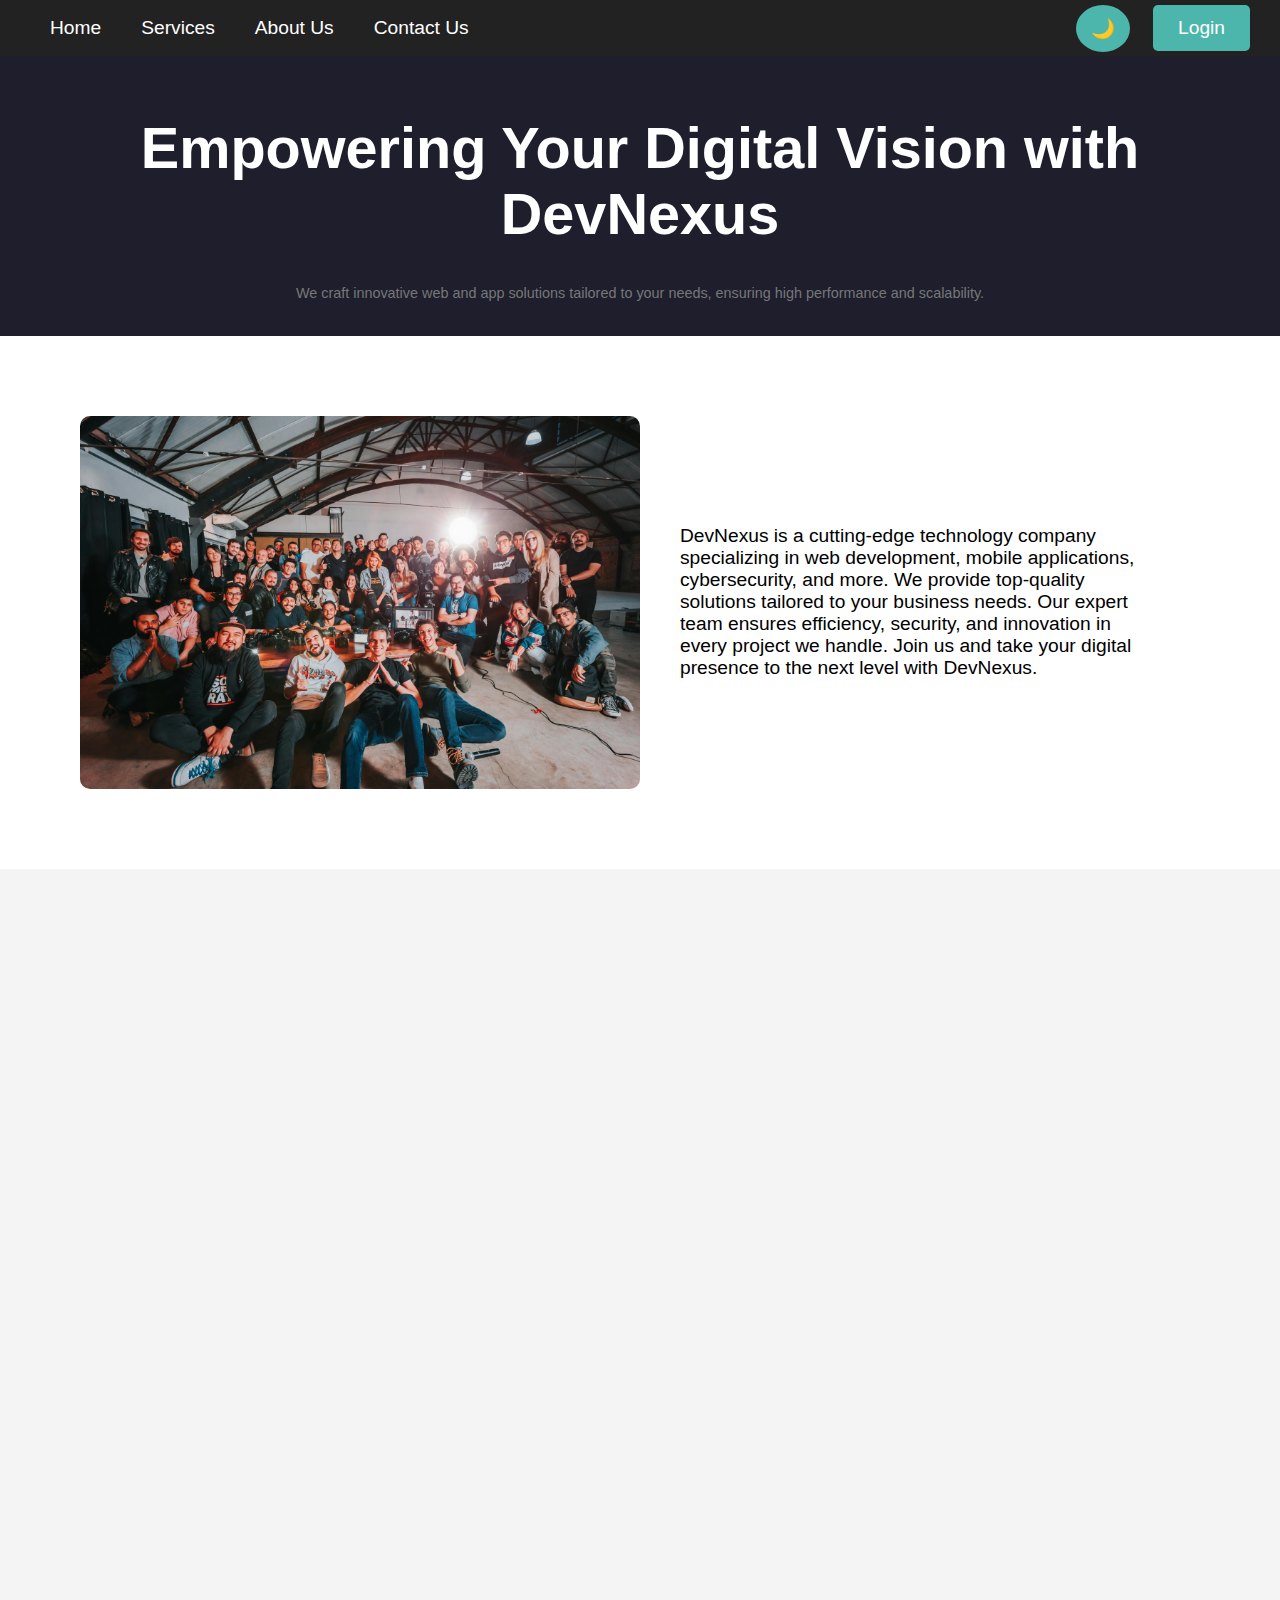
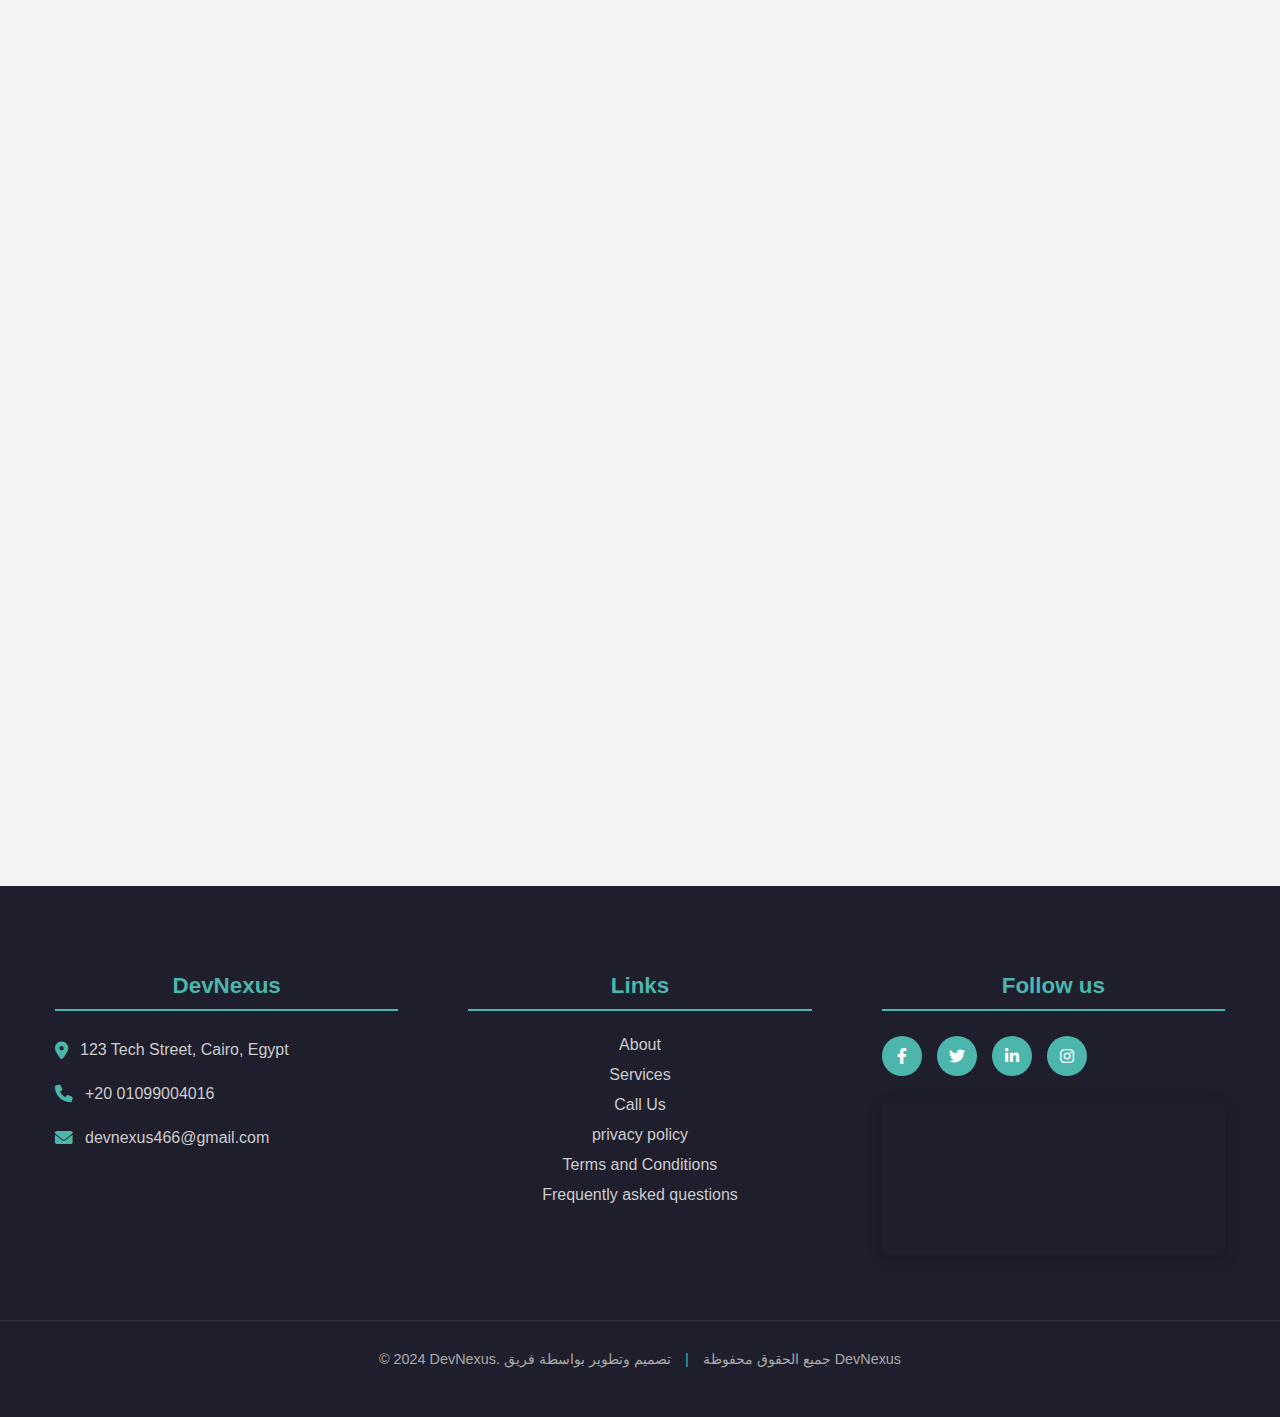
==== commit c69b3da9: "comm" ====
--- a/index.html
+++ b/index.html
@@ -91,9 +91,7 @@
     </div>
 
     <header>
-      <!-- <h1> Empowering Your Digital Vision with DevNexus </h1> -->
-      <h1>وحشتيني يا ميرو</h1>
-
+      <h1>Empowering Your Digital Vision with DevNexus</h1>
       <p class="subtext">
         We craft innovative web and app solutions tailored to your needs,
         ensuring high performance and scalability.
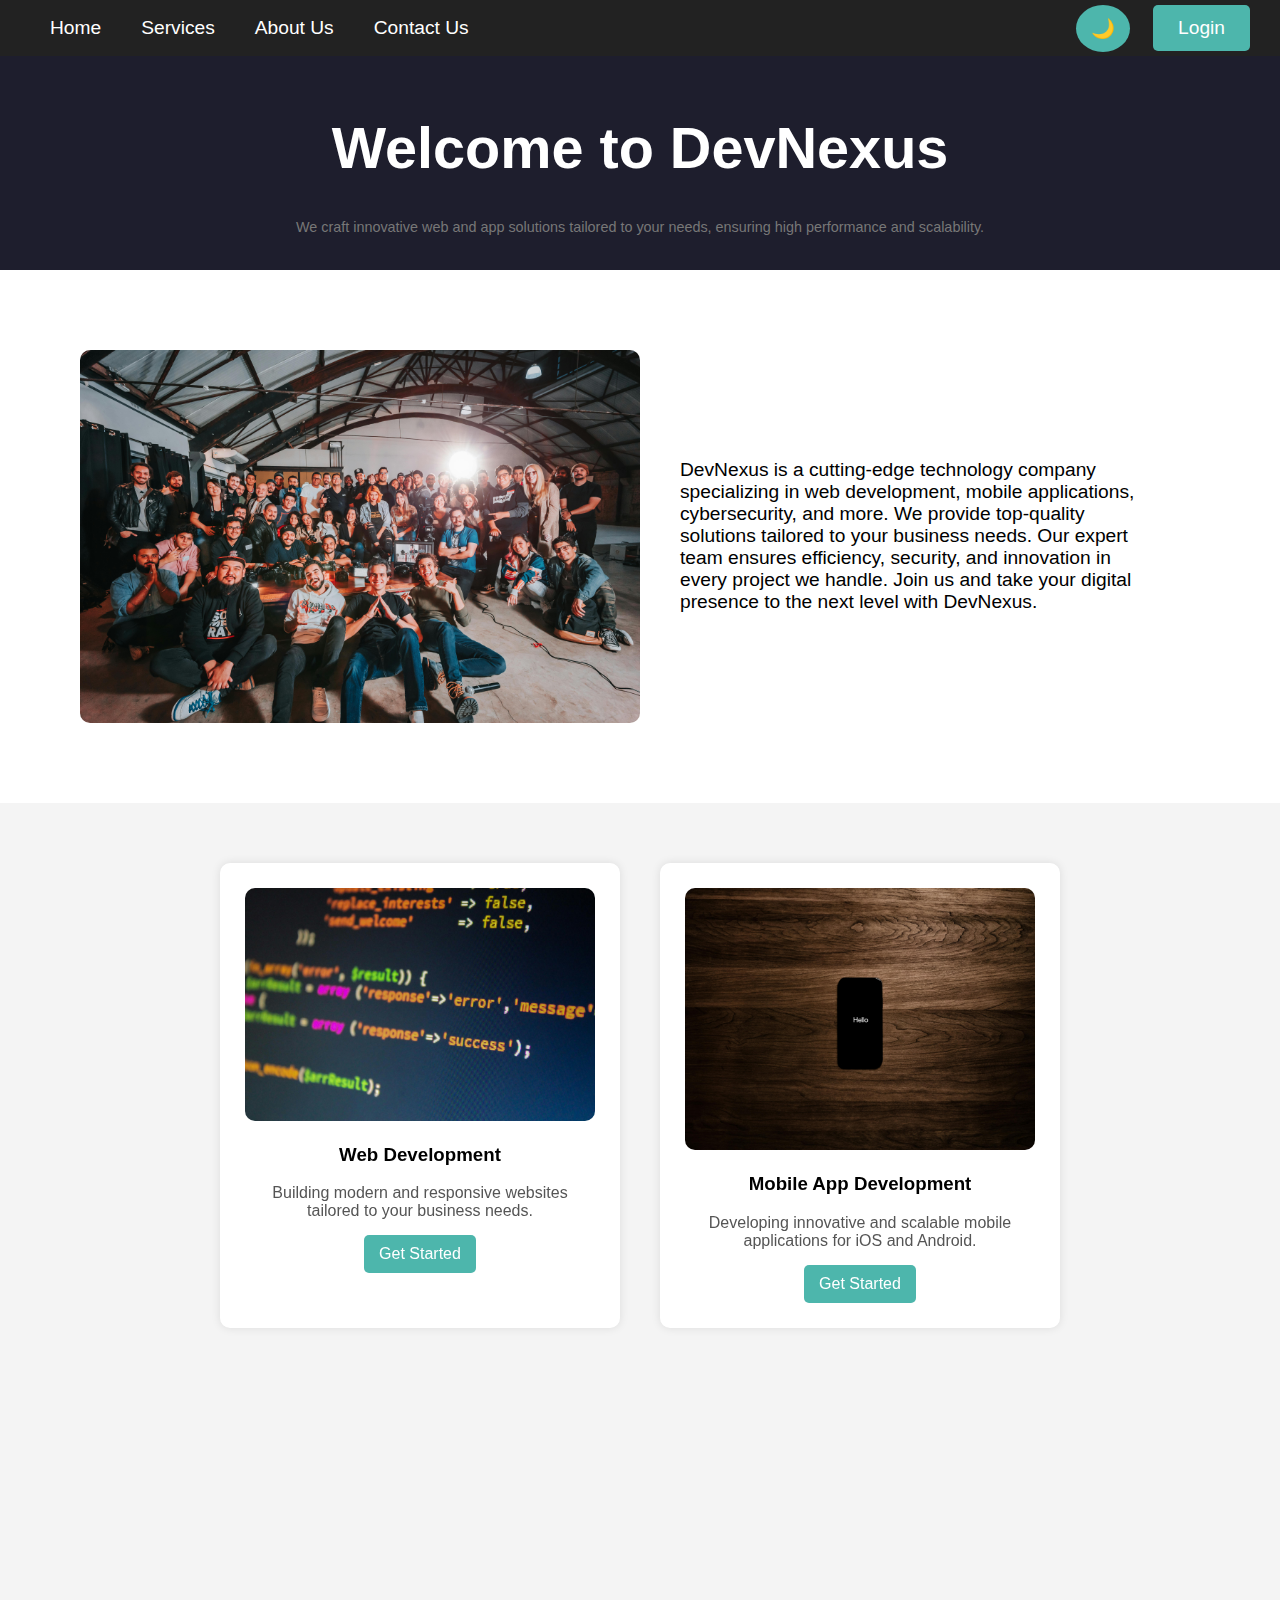
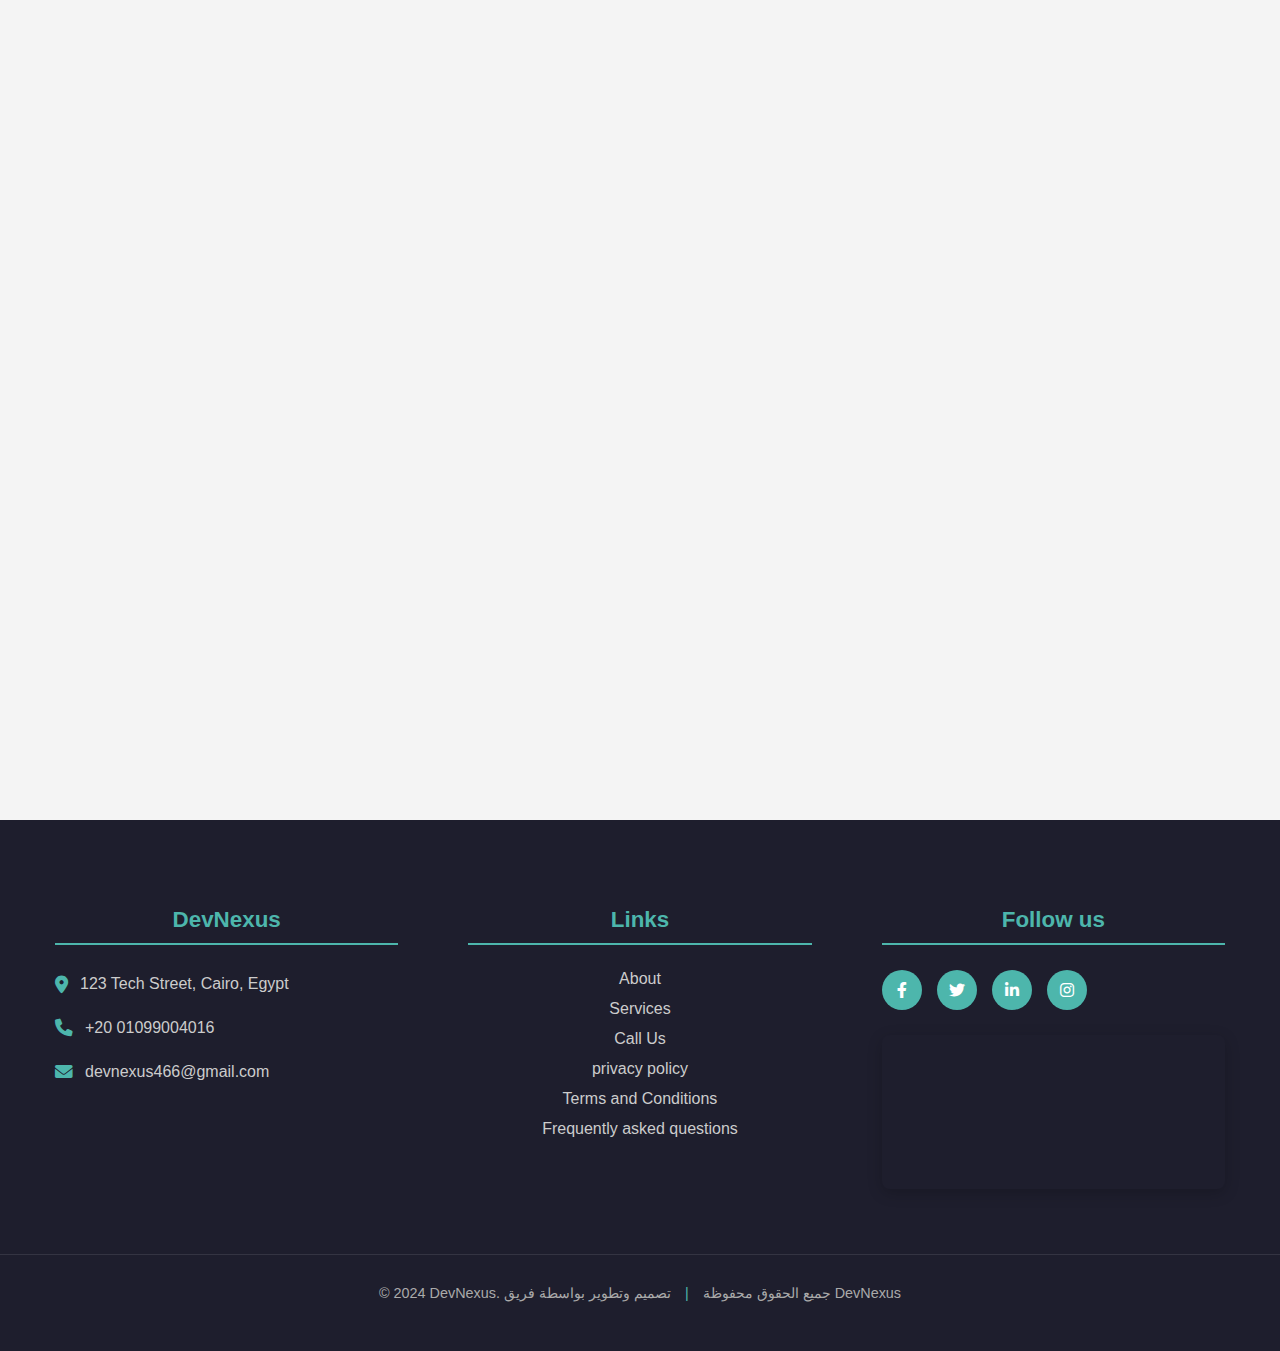
==== commit 14d2d9ba: "comm" ====
--- a/index.html
+++ b/index.html
@@ -91,7 +91,7 @@
     </div>
 
     <header>
-      <h1>Empowering Your Digital Vision with DevNexus</h1>
+      <h1>Welcome to DevNexus</h1>
       <p class="subtext">
         We craft innovative web and app solutions tailored to your needs,
         ensuring high performance and scalability.
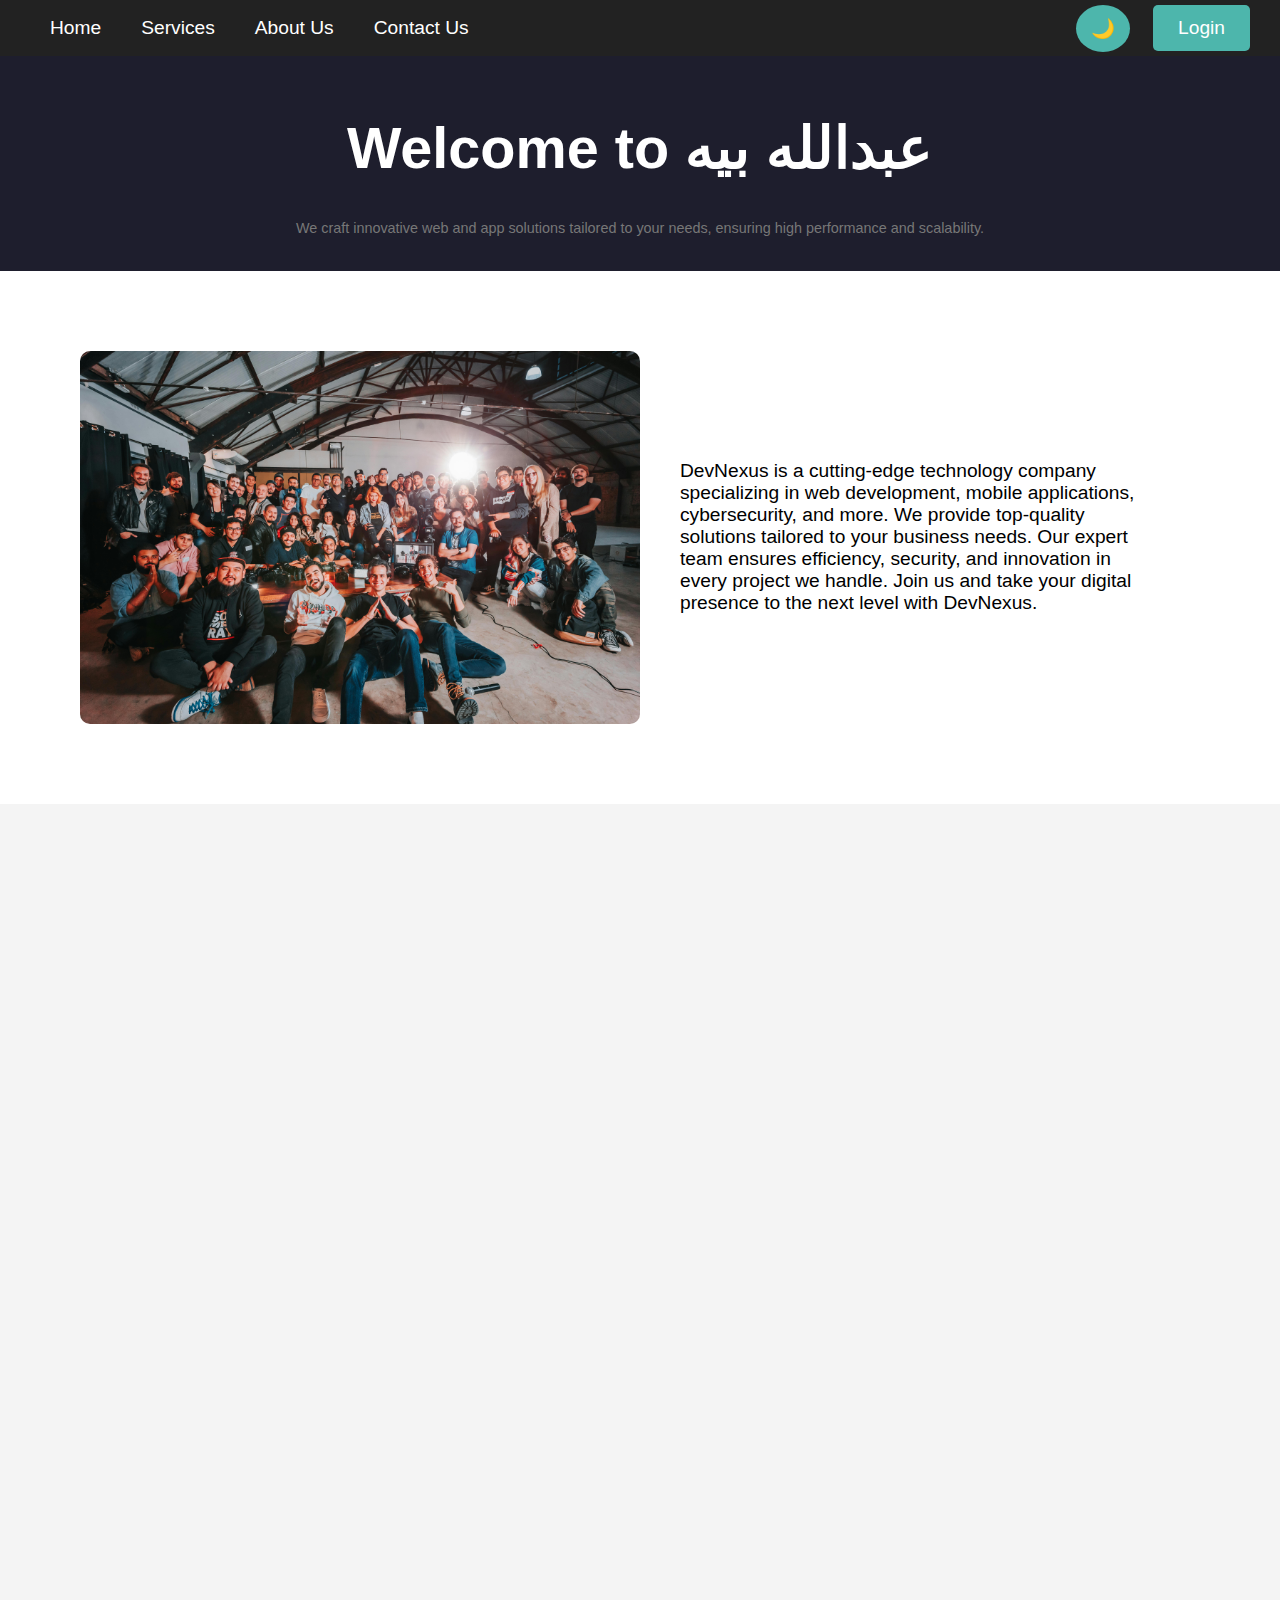
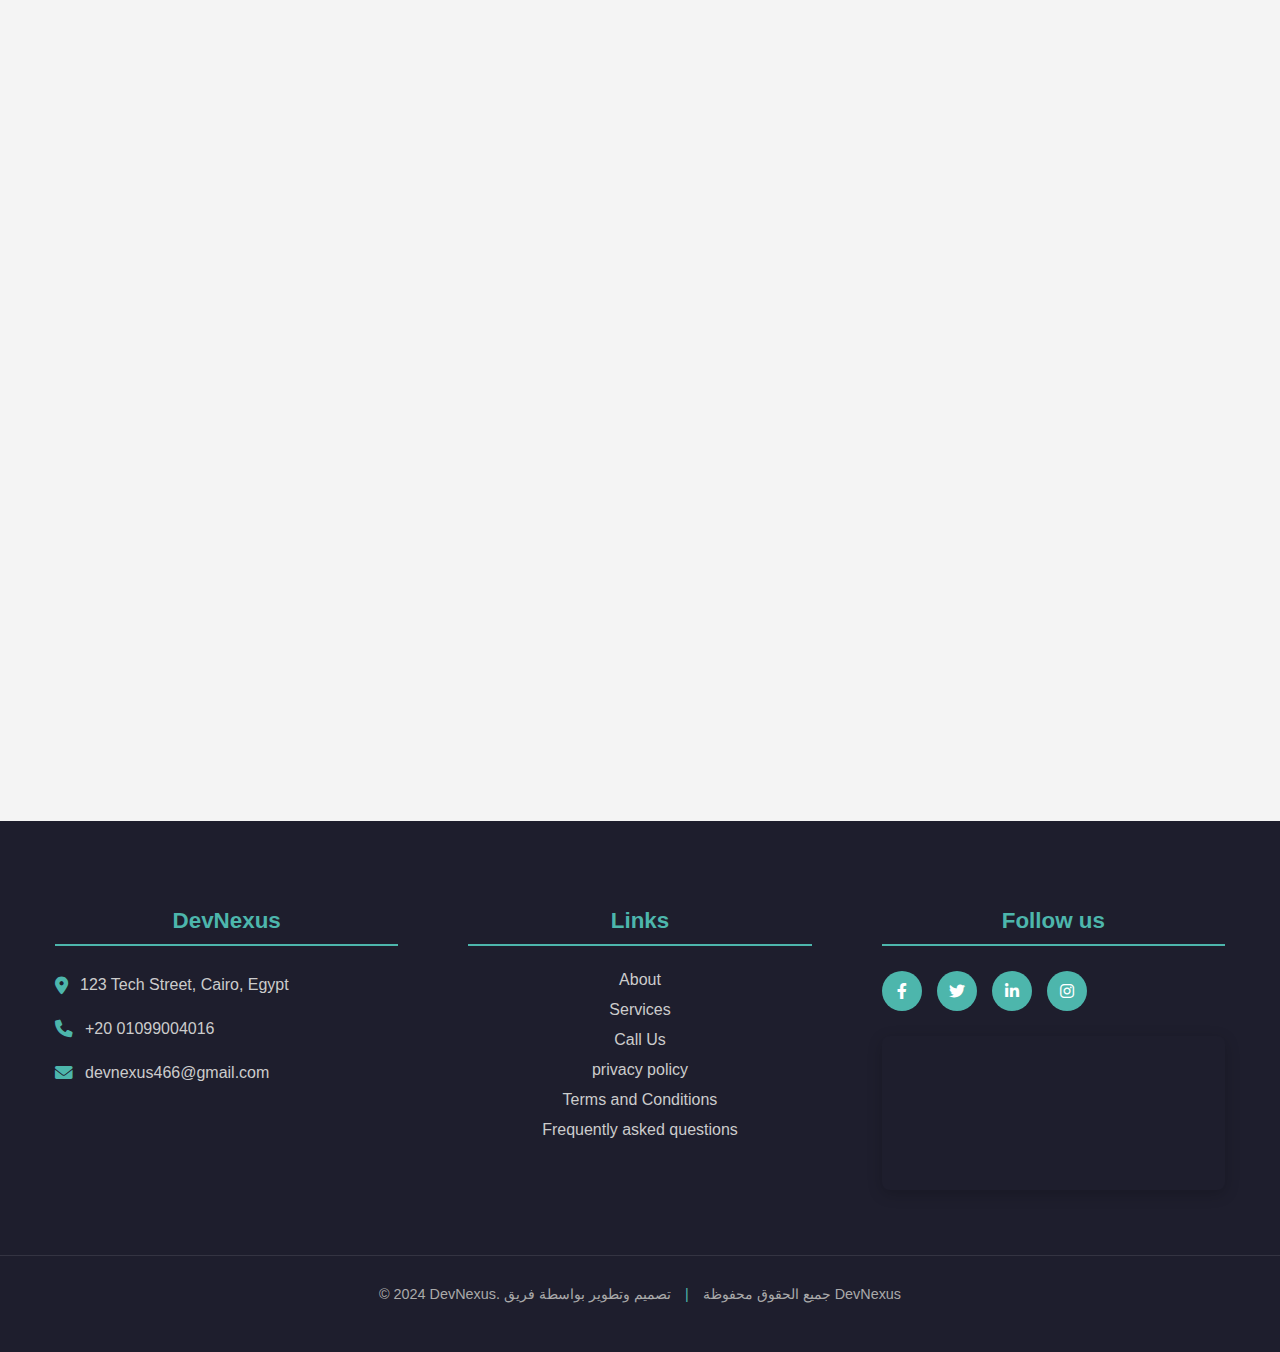
==== commit fabeb69c: "comm" ====
--- a/index.html
+++ b/index.html
@@ -91,7 +91,7 @@
     </div>
 
     <header>
-      <h1>Welcome to DevNexus</h1>
+      <h1>Welcome to عبدالله بيه</h1>
       <p class="subtext">
         We craft innovative web and app solutions tailored to your needs,
         ensuring high performance and scalability.
